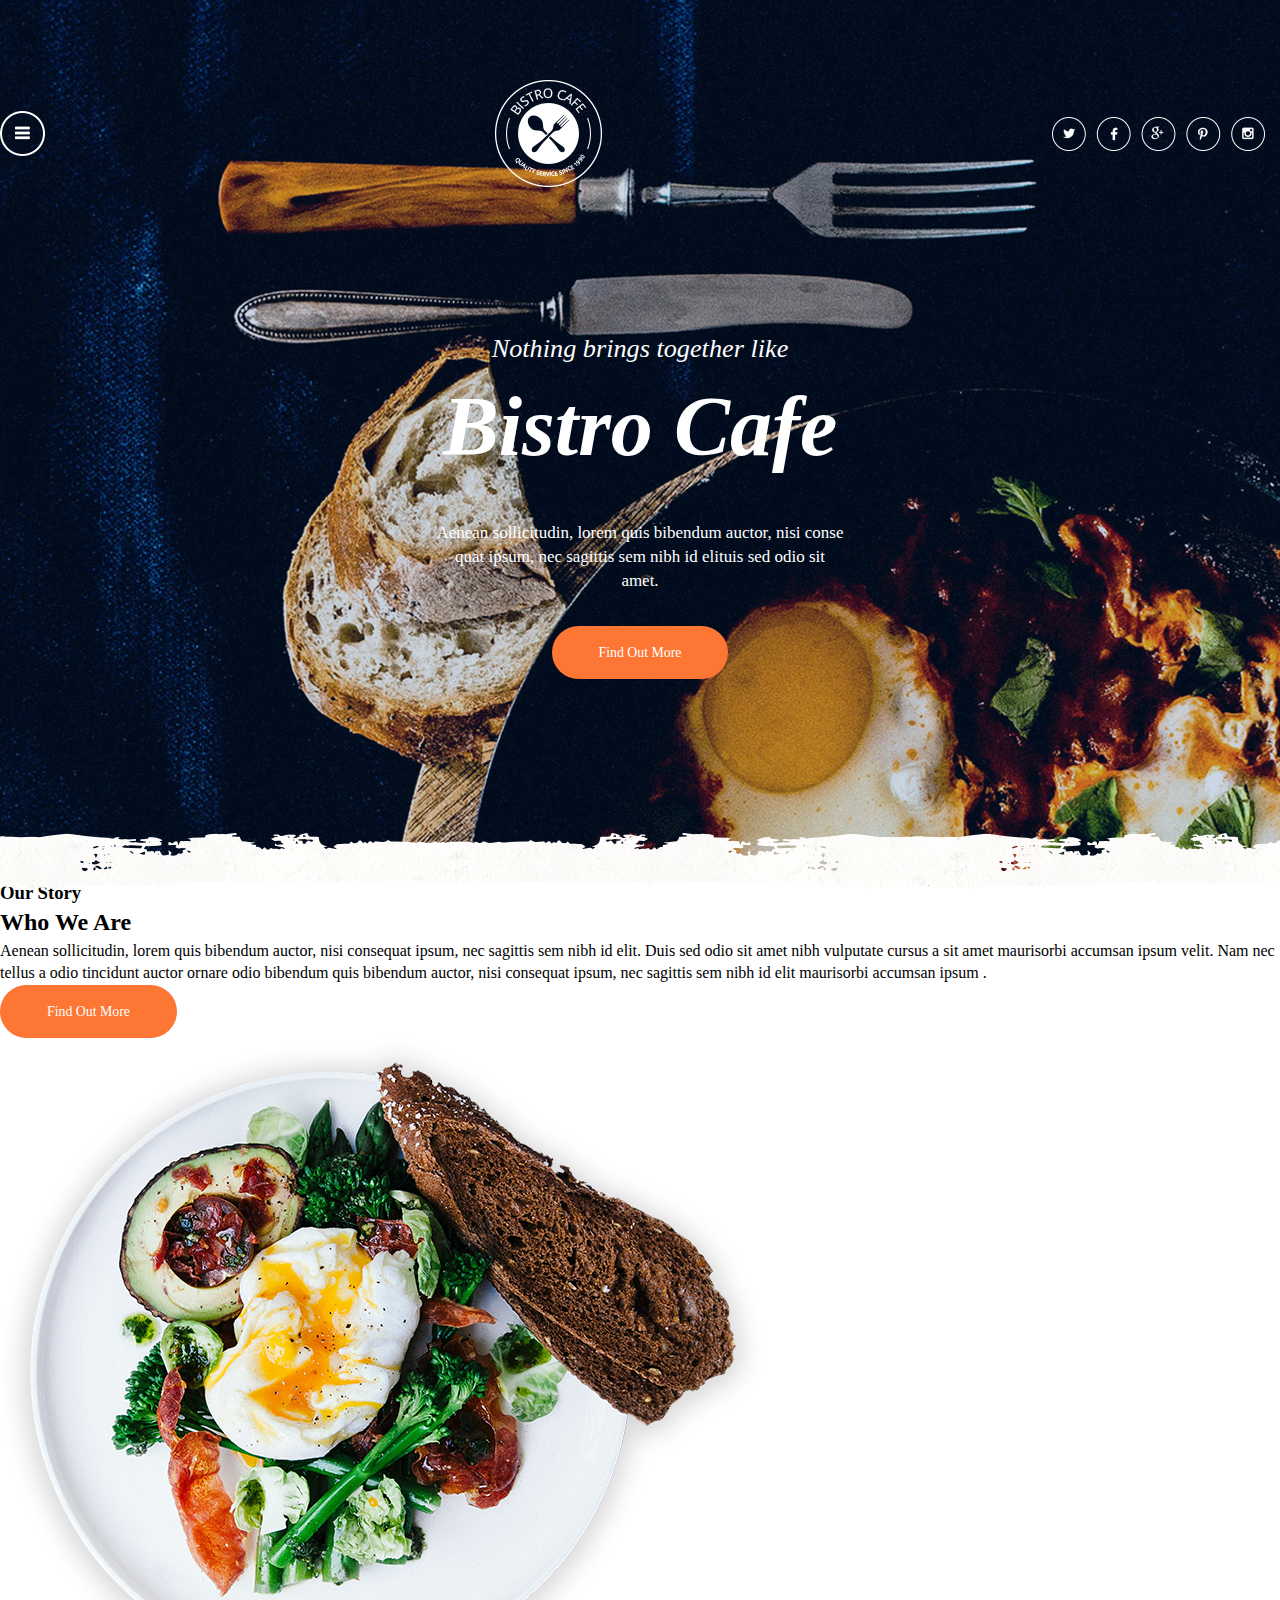
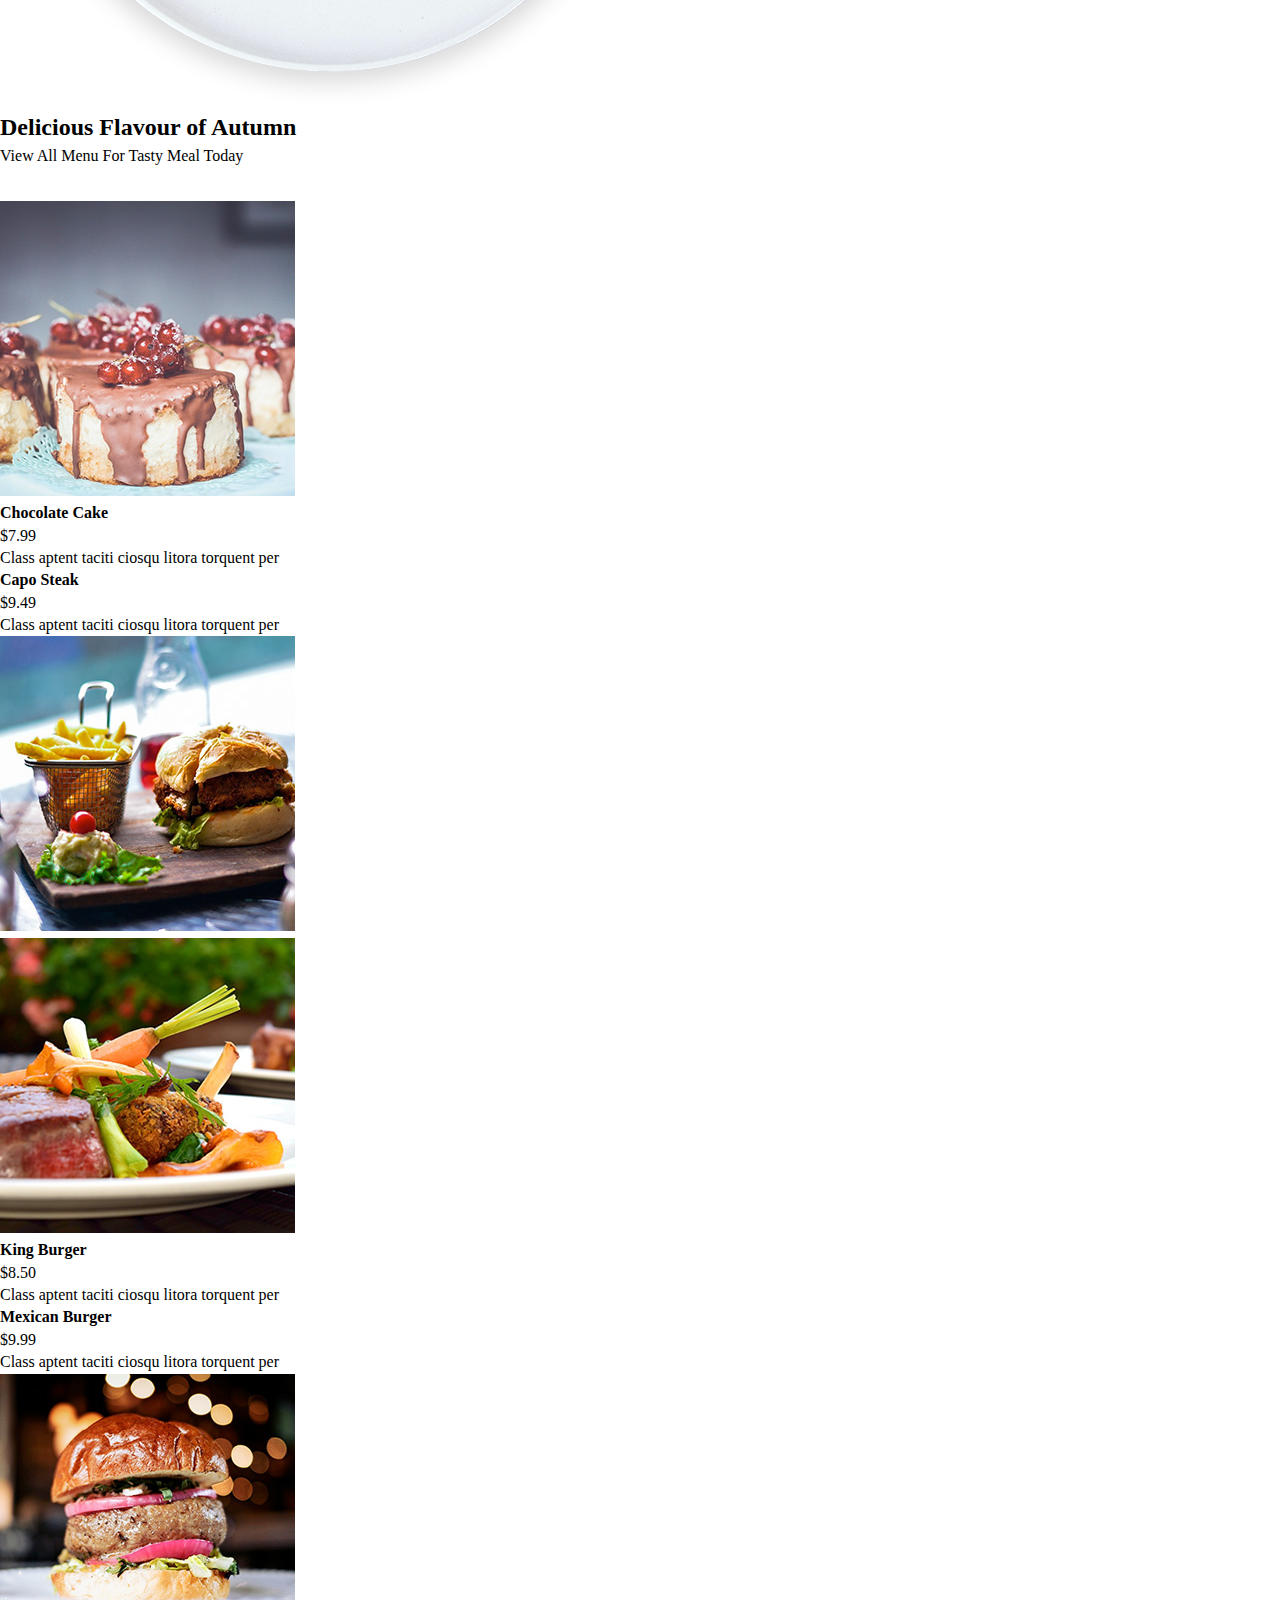
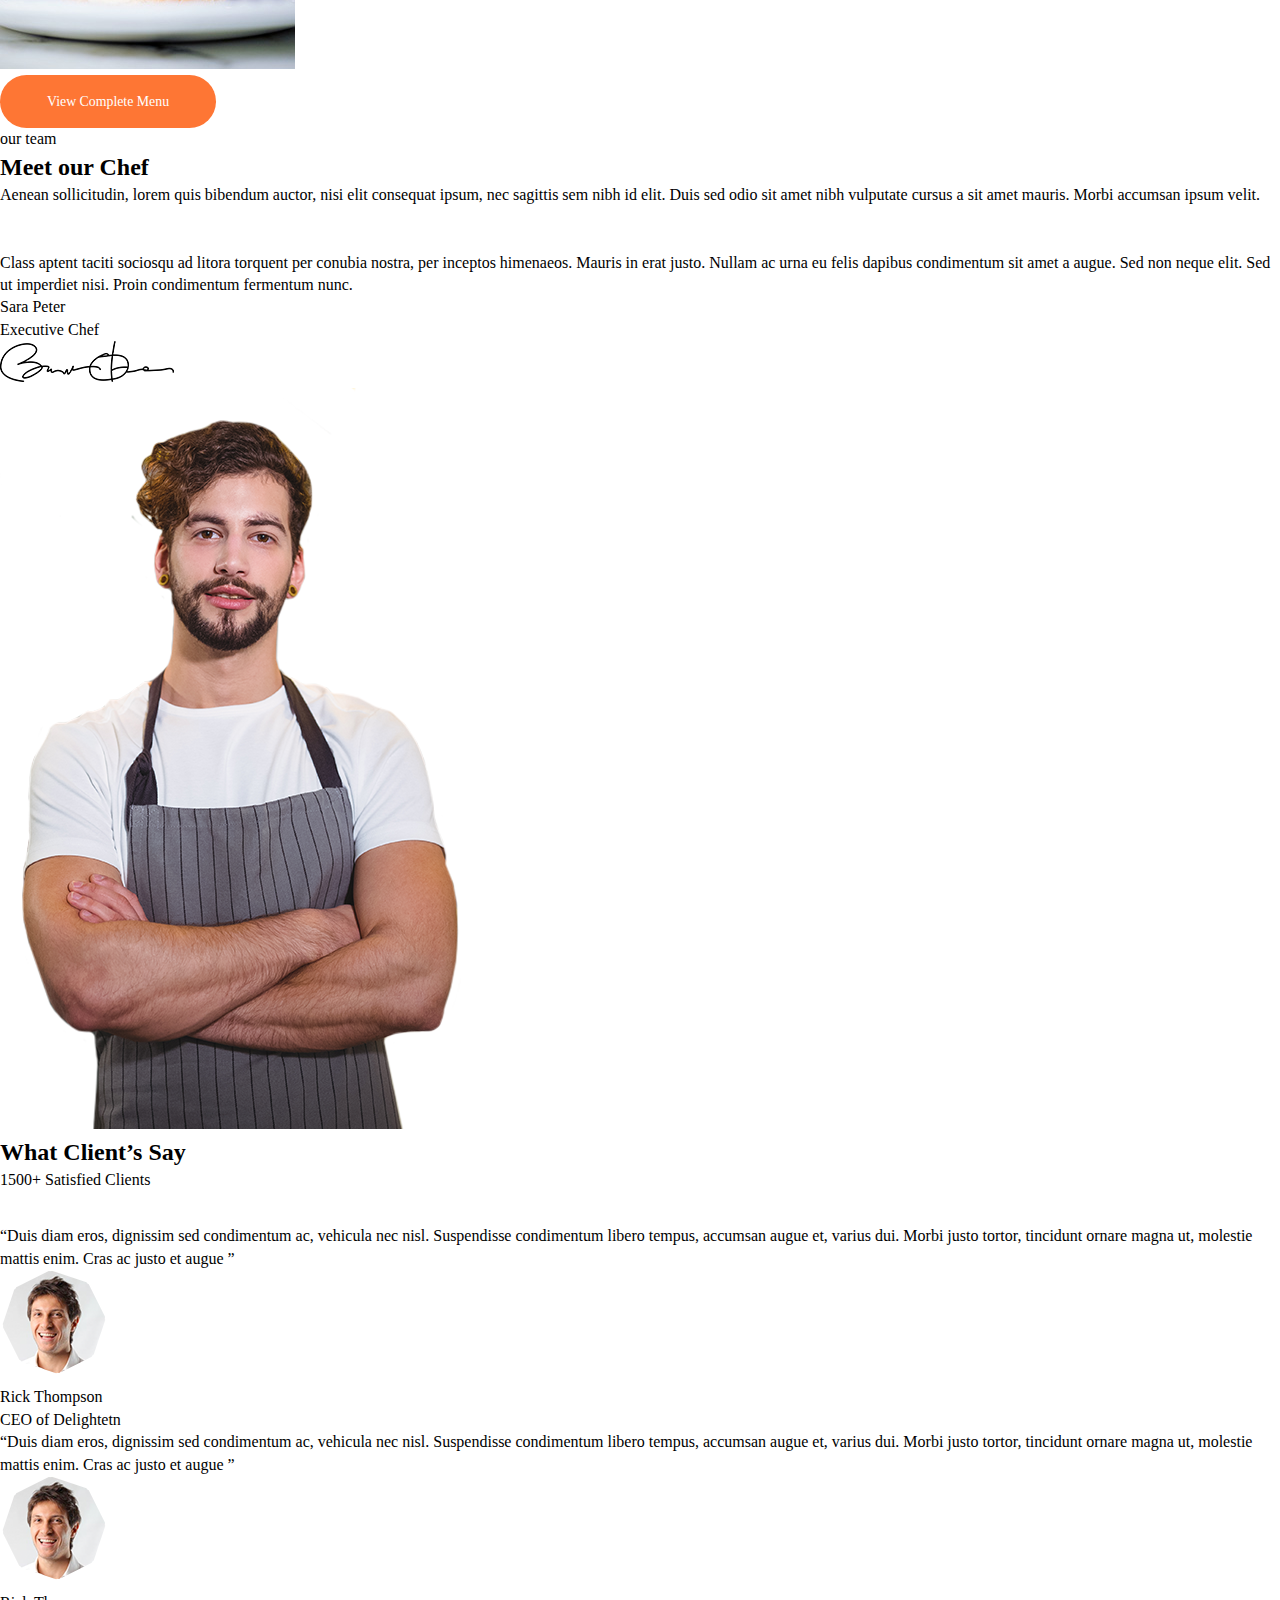
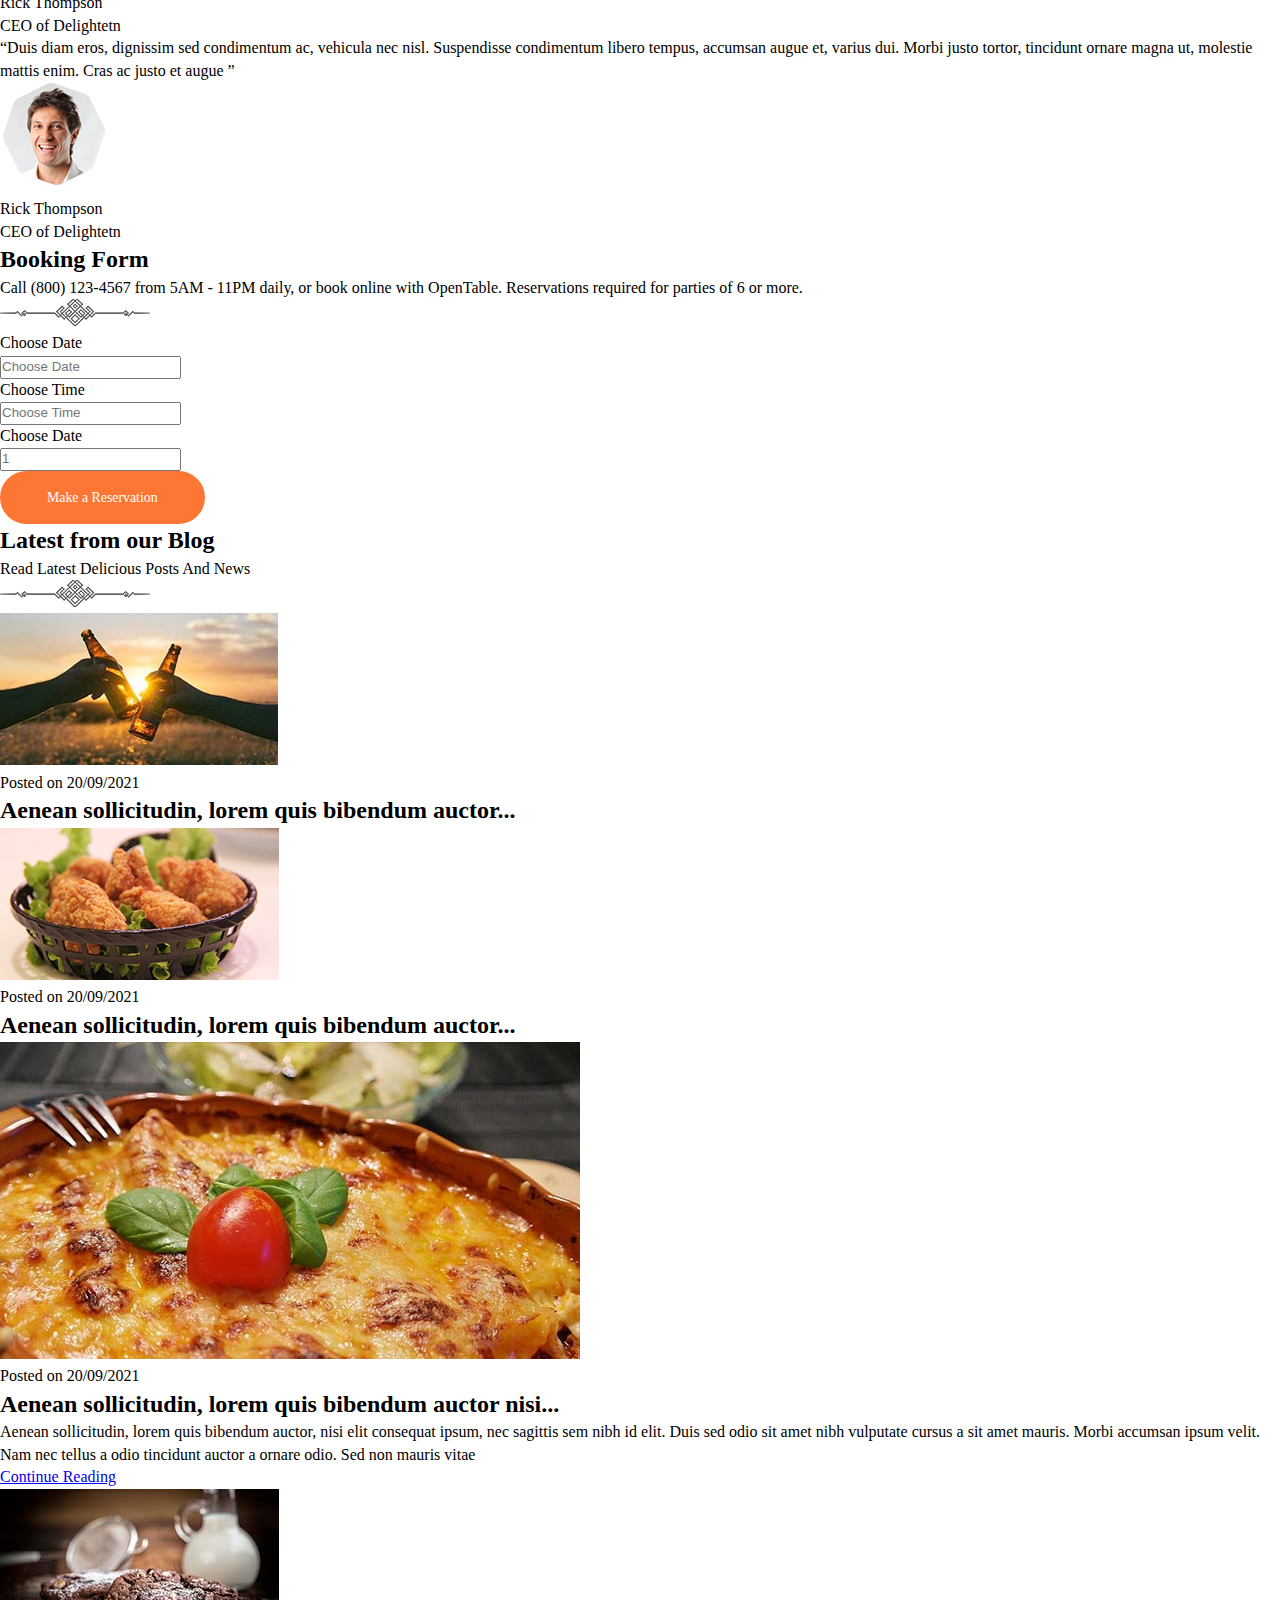
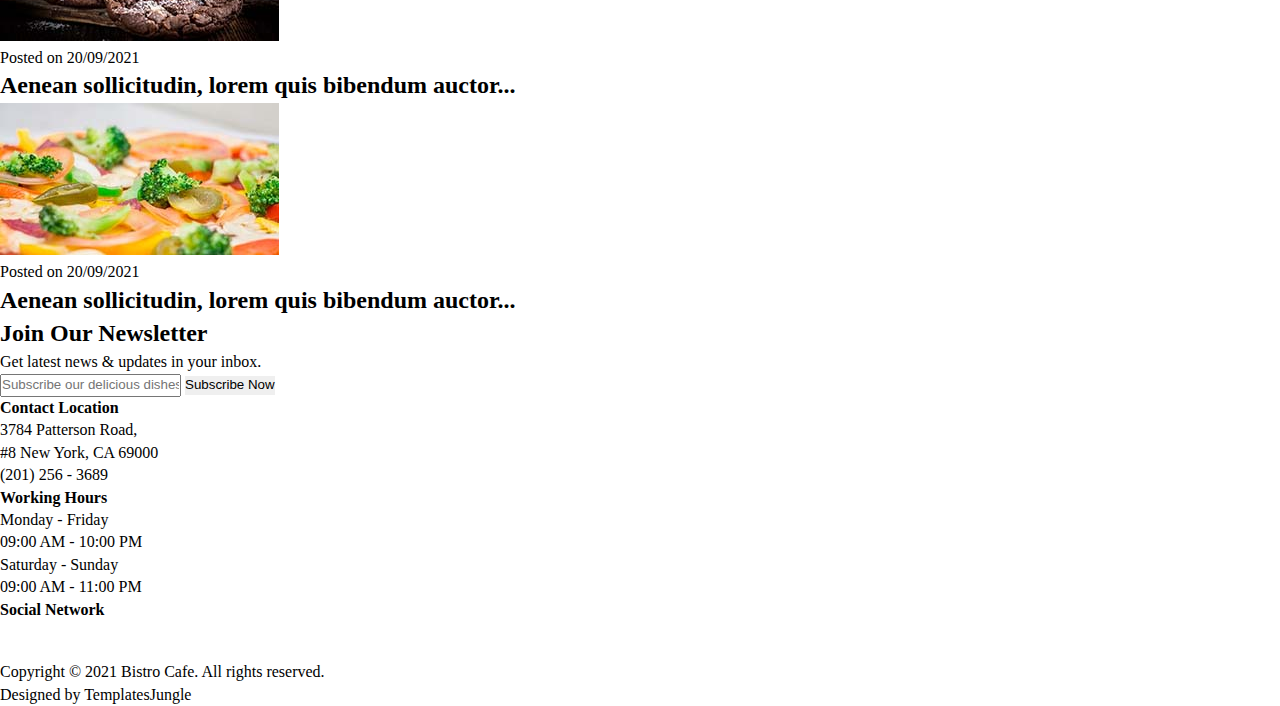
==== index.html @ a25d25bb "Update index.html" ====
<!DOCTYPE html>
<html lang="en">
<head>
    <meta charset="UTF-8">
    <meta http-equiv="X-UA-Compatible" content="IE=edge">
    <meta name="viewport" content="width=device-width, initial-scale=1.0">
    <title>Bistro Cafe</title>
    <link rel="icon" href="img/header/favicon.ico">
      <link rel="stylesheet" href="css/style.css">
</head>
<div class="page">
    <header class="header">
      <div class="container">
        <div class="row">
          <div class="header__inner">
            <nav class="menu">
              <button class="menu-btn"></button>
              <ul class="menu-burger">
                <li class="menu-burger__item">
                  <a href="" class="menu-burger__link">Home</a>
                </li>
                <li class="menu-burger__item">
                  <a href="" class="menu-burger__link">Contact</a>
                </li>
                <li class="menu-burger__item">
                  <div class="social social_show">
                    <div class="social__item">
                      <img src="./img/header/twitter.png" alt="">
                    </div>
                    <div class="social__item">
                      <img src="./img/header/facebook.png" alt="">
                    </div>
                    <div class="social__item">
                      <img src="./img/header/google.png" alt="">
                    </div>
                    <div class="social__item">
                      <img src="./img/header/pinterest.png" alt="">
                    </div>
                    <div class="social__item">
                      <img src="./img/header/ph.png" alt="">
                    </div>
                  </div><!--/.social -->
                </li>
              </ul>
            </nav><!--/.menu -->
            <div class="logo">
              <img src="./img/header/logo.png" alt="">
            </div><!--/.logo -->
            <div class="social">
              <div class="social__item">
                <img src="./img/header/twitter.png" alt="">
              </div>
              <div class="social__item">
                <img src="./img/header/facebook.png" alt="">
              </div>
              <div class="social__item">
                <img src="./img/header/google.png" alt="">
              </div>
              <div class="social__item">
                <img src="./img/header/pinterest.png" alt="">
              </div>
              <div class="social__item">
                <img src="./img/header/ph.png" alt="">
              </div>
            </div><!--/.social -->
          </div>
        </div>
      </div>
    </header>
    <section class="intro">
      <div class="container">
        <div class="row">
          <div class="intro__inner">
            <h2 class="intro__suptitle">Nothing brings together like</h2>
            <h1 class="intro__title">Bistro Cafe</h1>
            <div class="intro__text">Aenean sollicitudin, lorem quis bibendum auctor, nisi conse quat ipsum, nec sagittis sem nibh id elituis sed odio sit amet.</div>
            <div class="general-button">
              <a href="#" class="general-button__link">Find Out More</a>
            </div>
          </div>
        </div>
      </div>
      <!-- <div class="intro__inner">
        <h2 class="intro__suptitle">Nothing brings together like</h2>
        <h1 class="intro__title">Bistro Cafe</h1>
        <div class="intro__text">Aenean sollicitudin, lorem quis bibendum auctor, nisi conse quat ipsum, nec sagittis sem nibh id elituis sed odio sit amet.</div>
        <div class="general-button">
          <a href="#" class="general-button__link">Find Out More</a>
        </div>
      </div> -->
      </section>
      <section class="who-we-are">
        <div class="container">
          <div class="row who-we-are__inner">
            <!-- <div class="who-we-are__inner"> -->
              <div class="who-we-are__item col-xxl-6 col-xl-6 col-lg-6 col-md-6">
                <h3 class="who-we-are__suptitle">Our Story</h3>
                <h2 class="who-we-are__title">Who We Are</h2>
                <p class="who-we-are__text">Aenean sollicitudin, lorem quis bibendum auctor, nisi consequat ipsum, nec sagittis sem nibh id elit. Duis sed odio sit amet nibh vulputate cursus a sit amet maurisorbi accumsan ipsum velit. Nam nec tellus a odio tincidunt auctor ornare odio bibendum quis bibendum auctor, nisi consequat ipsum, nec sagittis sem nibh id elit maurisorbi accumsan ipsum . </p>
                <div class="general-button">
                  <a href="#" class="general-button__link">Find Out More</a>
                </div>
              </div>
              <div class="who-we-are__item col-xxl-6 col-xl-6 col-lg-6 col-md-6">
                <img src="./img/who-we-are/chris-ralsto.png" alt="" class="img-thumbnail who-we-are__img">
              </div>
            <!-- </div> -->
          </div>
        </div>
      </section><!--/.who-we-are -->
      <section class="delicious-flavour">
        <div class="container">
          <div class="row">
            <div class="delicious-flavour__inner">
              <div class="header-block">
                <h2 class="header-block__title">Delicious Flavour of Autumn</h2>
                <p class="header-block__text">View All Menu For Tasty Meal Today</p>
                <span class="header-block__icon">
                  <img src="./img/delicious-flavour/icon-el.png" alt="">
                </span>
              </div><!--/.header-block -->
              <div class="view-menu">
                <div class="view-menu__item view-menu__item_col">
                  <div class="view-menu__top">
                    <img src="./img/delicious-flavour/chocolate-cake.jpg" alt="">
                  </div>
                  <div class="view-menu__bottom view-menu__bottom_s">
                    <h4 class="view-menu__title">Chocolate Cake</h4>
                    <span class="view-menu__price">$7.99</span>
                    <p class="view-menu__text">Class aptent taciti ciosqu litora torquent per </p>
                  </div>
                </div>
                <div class="view-menu__item view-menu__item_col view-menu___col_rew">               
                  <div class="view-menu__bottom view-menu__bottom_s">
                    <h4 class="view-menu__title">Capo Steak</h4>
                    <span class="view-menu__price">$9.49</span>
                    <p class="view-menu__text">Class aptent taciti ciosqu litora torquent per </p>
                  </div>
                  <div class="view-menu__top">
                    <img src="./img/delicious-flavour/king-burger.jpg" alt="">
                  </div>
                </div>
                <div class="view-menu__item view-menu__item_col">
                  <div class="view-menu__bottom">
                    <img src="./img/delicious-flavour/capo-steak.jpg" alt="">
                  </div>
                  <div class="view-menu__top view-menu__top_s">
                    <h4 class="view-menu__title">King Burger</h4>
                    <span class="view-menu__price">$8.50</span>
                    <p class="view-menu__text">Class aptent taciti ciosqu litora torquent per </p>
                  </div>               
                </div>             
                <div class="view-menu__item view-menu__item_col view-menu___col_rew">
                  <div class="view-menu__top view-menu__top_s">
                    <h4 class="view-menu__title">Mexican Burger</h4>
                    <span class="view-menu__price">$9.99</span>
                    <p class="view-menu__text">Class aptent taciti ciosqu litora torquent per </p>
                  </div>
                  <div class="view-menu__bottom">
                    <img src="./img/delicious-flavour/Layer-102.jpg" alt="">
                  </div>
                </div>
              </div>
              <div class="general-button">
                <a href="#" class="general-button__link">View Complete Menu</a>
              </div>
            </div>
          </div>
        </div>
      </section><!--/.delicious-flavour -->
      <section class="meet-our-chef">
        <div class="container">
          <!-- <div class="row"> -->
            <div class="row meet-our-chef__inner">
              <div class="meet-our-chef__item col-xxl-6 col-xl-6 col-lg-6 col-md-6 col-sm-12 col-">
                <div class="meet-our-chef__suptitle">our team</div>
                <h2 class="meet-our-chef__title">Meet our Chef</h2>
                <p class="meet-our-chef__text">Aenean sollicitudin, lorem quis bibendum auctor, nisi elit consequat ipsum, nec sagittis sem nibh id elit. Duis sed odio sit amet nibh vulputate cursus a sit amet mauris. Morbi accumsan ipsum velit. <br><br><br> Class aptent taciti sociosqu ad litora torquent per conubia nostra, per inceptos himenaeos. Mauris in erat justo. Nullam ac urna eu felis dapibus condimentum sit amet a augue. Sed non neque elit. Sed ut imperdiet nisi. Proin condimentum fermentum nunc. 
                </p>
                <div class="meet-our-chef__name">Sara Peter<br><span>Executive Chef</span></div>
                <div class="meet-our-chef__signature"><img src="./img/meet-our-chef/signature.png"></div>        
              </div>
              <div class="meet-our-chef__item col-xxl-6 col-xl-6 col-lg-6 col-md-6 col-sm-12 col-">
                <img src="./img/meet-our-chef/chef.png" alt="">
              </div>
            </div>
          <!-- </div> -->
        </div>
      </section><!--/.meet-our-chef -->
      <section class="what-client-say">
        <div class="container">
          <div class="row">
            <div class="what-client-say__inner">
              <div class="header-block">
                <h2 class="header-block__title">What Client’s Say</h2>
                <div class="header-block__text">1500+ Satisfied Clients</div>
                <span class="header-block__icon">
                  <img src="./img/delicious-flavour/icon-el.png" alt="">
                </span>
              </div><!--/.header-block -->
              <div class="reviews-carousel">
                <!-- <button class="reviews-carousel__prev">
                  <span class="reviews-carousel__icon-prev"></span>
                </button> -->
                <div class="reviews-carousel__item">
                  <p class="reviews-carousel__text">“Duis diam eros, dignissim sed condimentum ac, vehicula nec nisl. Suspendisse condimentum libero tempus, accumsan augue et, varius dui. Morbi justo tortor, tincidunt ornare magna ut, molestie mattis enim. Cras ac justo et augue ”
                  </p>
                  <div class="reviews-carousel__photo">
                    <img src="./img/what-client’s-say/rick.png" alt="">
                  </div>
                  <div class="reviews-carousel__name">Rick Thompson<br><span>CEO of Delightetn</span></div>
                </div>
                <div class="reviews-carousel__item">
                  <p class="reviews-carousel__text">“Duis diam eros, dignissim sed condimentum ac, vehicula nec nisl. Suspendisse condimentum libero tempus, accumsan augue et, varius dui. Morbi justo tortor, tincidunt ornare magna ut, molestie mattis enim. Cras ac justo et augue ”
                  </p>
                  <div class="reviews-carousel__photo">
                    <img src="./img/what-client’s-say/rick.png" alt="">
                  </div>
                  <div class="reviews-carousel__name">Rick Thompson<br><span>CEO of Delightetn</span></div>
                </div>
                <div class="reviews-carousel__item">
                  <p class="reviews-carousel__text">“Duis diam eros, dignissim sed condimentum ac, vehicula nec nisl. Suspendisse condimentum libero tempus, accumsan augue et, varius dui. Morbi justo tortor, tincidunt ornare magna ut, molestie mattis enim. Cras ac justo et augue ”
                  </p>
                  <div class="reviews-carousel__photo">
                    <img src="./img/what-client’s-say/rick.png" alt="">
                  </div>
                  <div class="reviews-carousel__name">Rick Thompson<br><span>CEO of Delightetn</span></div>
                </div>
                <!-- <button class="reviews-carousel__next">
                  <span class="reviews-carousel__icon-next"></span>
                </button> -->
              </div>
            </div>
          </div>
        </div>
      </section>
      <section class="booking-form">
        <div class="container">
          <div class="row">
            <div class="booking-form-general">
              <h2 class="booking-form-general__title">Booking Form</h2>
              <p class="booking-form-general__text">Call  (800) 123-4567 from 5AM - 11PM daily, or book online with OpenTable. Reservations required for parties of 6 or more.</p>
              <img src="./img/bookin-form/icon.png" alt="">
            </div>
            <form class="booking-form-enter">
              <fieldset class="row">
                <div class="booking-form-enter__item col-xxl-4 col-xl-4 col-lg-4 col-md-4 col-sm-12">
                  <div class="booking-form-enter__label-icons">
                    <span class="booking-form-enter__icon booking-form-enter__icon_date"></span>
                    <label for="" class="booking-form-enter__label">Choose Date</label>
                  </div>
                  <input type="text" class="booking-form-enter__input" placeholder="Choose Date">
                </div>
                <div class="booking-form-enter__item col-xxl-4 col-xl-4 col-lg-4 col-md-4 col-sm-12">
                  <div class="booking-form-enter__label-icons">
                    <span class="booking-form-enter__icon booking-form-enter__icon_time"></span>
                    <label for="" class="booking-form-enter__label">Choose Time</label>
                  </div>
                  <input type="text" class="booking-form-enter__input" placeholder="Choose Time">
                </div>
                <div class="booking-form-enter__item col-xxl-4 col-xl-4 col-lg-4 col-md-4 col-sm-12">
                  <div class="booking-form-enter__label-icons">
                    <span class="booking-form-enter__icon booking-form-enter__icon_people"></span>
                    <label for="" class="booking-form-enter__label">Choose Date</label>
                  </div>
                  <input type="text" class="booking-form-enter__input" placeholder="1">
                </div>
              </fieldset>
              <div class="general-button">
                <a href="#" class="general-button__link">Make a Reservation</a>
              </div>
            </form>
          </div>
        </div>
      </section>
      <section class="blog">
        <div class="container">
          <div class="row">
            <div class="booking-form-general">
              <h2 class="booking-form-general__title">Latest from our Blog</h2>
              <p class="booking-form-general__text">Read Latest Delicious Posts And News</p>
              <img src="./img/bookin-form/icon.png" alt="">
            </div>
            <div class="blog__inner">
              <div class="blog__col blog__col_left">
                <div class="blog__item">
                  <div class="blog__picture">
                    <img class="blog__img" src="./img/blog/sunset.jpg" alt="">
                  </div>
                  <div class="blog__content">
                    <div class="blog__text-icons">
                      <span class="blog__icon"></span>
                      <p class="blog__date">Posted on 20/09/2021</p>
                    </div>
                    <h2 class="blog__title">Aenean sollicitudin, lorem quis bibendum auctor...</h2>
                  </div>
                </div>
                <div class="blog__item">
                  <div class="blog__picture">
                    <img class="blog__img" src="./img/blog/meat.jpg" alt="">
                  </div>
                  <div class="blog__content">
                    <div class="blog__text-icons">
                      <span class="blog__icon"></span>
                      <p class="blog__date">Posted on 20/09/2021</p>
                    </div>
                    <h2 class="blog__title">Aenean sollicitudin, lorem quis bibendum auctor...</h2>
                  </div>
                </div>
              </div>
              <div class="blog__col blog__col_s">
                <div class="blog__item blog__item_s">
                  <div class="blog__picture">
                    <img src="./img/blog/julienne.jpg" alt="">
                  </div>
                  <div class="blog__content">
                    <div class="blog__text-icons">
                      <span class="blog__icon"></span>
                      <p class="blog__date">Posted on 20/09/2021</p>
                    </div>
                    <h2 class="blog__title">Aenean sollicitudin, lorem quis bibendum auctor nisi... </h2>
                    <div class="blog__text">Aenean sollicitudin, lorem quis bibendum auctor, nisi elit consequat ipsum, nec sagittis sem nibh id elit. Duis sed odio sit amet nibh vulputate cursus a sit amet mauris. Morbi accumsan ipsum velit. Nam nec tellus a odio tincidunt auctor a ornare odio. Sed non  mauris vitae</div>
                    <a href="#" class="blog__link">Continue Reading</a>
                  </div>
                </div>
              </div>
              <div class="blog__col blog__col_right">
                <div class="blog__item">
                  <div class="blog__picture">
                    <img class="blog__img" src="./img/blog/milk.jpg" alt="">
                  </div>
                  <div class="blog__content">
                    <div class="blog__text-icons">
                      <span class="blog__icon"></span>
                      <p class="blog__date">Posted on 20/09/2021</p>
                    </div>
                    <h2 class="blog__title">Aenean sollicitudin, lorem quis bibendum auctor...</h2>
                  </div>
                </div>
                <div class="blog__item">
                  <div class="blog__picture">
                    <img class="blog__img" src="./img/blog/salad.jpg" alt="">
                  </div>
                  <div class="blog__content">
                    <div class="blog__text-icons">
                      <span class="blog__icon"></span>
                      <p class="blog__date">Posted on 20/09/2021</p>
                    </div>
                    <h2 class="blog__title">Aenean sollicitudin, lorem quis bibendum auctor...</h2>
                  </div>
                </div>
              </div>
            </div>
          </div>
        </div>
      </section>
      <footer class="footer">
        <div class="container">
          <div class="row">
            <div class="row subscribe">
              <div class="col-xxl-4 col-xl-4 col-lg-4 col-md-5 col-sm-12 subscribe__item">
                <h2 class="subscribe__title">Join Our Newsletter</h2>
                <p class="subscribe__text">Get latest news & updates in your inbox.</p>
              </div>
              <div class="col-xxl-8 col-xl-8 col-lg-8 col-md-7 col-sm-12 subscribe__item">
                <form action="" class="subscribe__form">
                  <input type="email" class="subscribe__input" placeholder="Subscribe our delicious dishes">
                  <button class="subscribe__btn">Subscribe Now</button>
                </form>
              </div>
            </div>
          </div>
          <div class="row footer-menu">
            <div class="col-xxl-3 col-xl-3 col-lg-3 col-md-3 col-sm-12 footer-menu__item">
              <h4 class="footer-menu__title">Contact Location</h4>
              <p class="footer-menu__text">3784 Patterson Road,<br> #8 New York, CA 69000 <br><span>(201) 256 - 3689</span></p>
            </div>
            <div class="col-xxl-3 col-xl-3 col-lg-3 col-md-3 col-sm-12 footer-menu__item">
              <h4 class="footer-menu__title">Working Hours</h4>
              <p class="footer-menu__text">Monday - Friday</p>
              <span class="footer-menu__time">09:00 AM - 10:00 PM</span>
            </div>
            <div class="col-xxl-3 col-xl-3 col-lg-3 col-md-3 col-sm-12 footer-menu__item">
              <p class="footer-menu__text footer-menu__text_p">Saturday - Sunday</p>
              <span class="footer-menu__time">09:00 AM - 11:00 PM</span>
            </div>
            <div class="col-xxl-3 col-xl-3 col-lg-3 col-md-3 col-sm-12 footer-menu__item">
              <h4 class="footer-menu__title">Social Network</h4>
              <div class="social social_show">
                <div class="social__item">
                  <img src="./img/header/twitter.png" alt="">
                </div>
                <div class="social__item">
                  <img src="./img/header/facebook.png" alt="">
                </div>
                <div class="social__item">
                  <img src="./img/header/google.png" alt="">
                </div>
                <div class="social__item">
                  <img src="./img/header/pinterest.png" alt="">
                </div>
                <div class="social__item">
                  <img src="./img/header/ph.png" alt="">
                </div>
              </div><!--/.social -->
            </div>
          </div>
          <div class="row copyright">
            <p class="col-xxl-6 col-sm-12 copyright__item">Copyright © 2021 Bistro Cafe. All rights reserved.</p>
            <p class="col-xxl-6 col-sm-12 copyright__item copyright__item_sb">Designed by TemplatesJungle</p>
          </div>
        </div>
      </footer>
    </div><!--/.page -->
</body>
</html>
---- css/style.css ----
@charset "UTF-8";
@font-face {
  font-family: "LatoRegular";
  src: url("../fonts/Lato-Regular.ttf") format("truetype");
}

@font-face {
  font-family: "LatoBold";
  src: url("../fonts/Lato-Bold.ttf") format("truetype");
}

* {
  margin: 0;
  padding: 0;
  list-style: none;
  box-sizing: border-box;
  outline: none;
  line-height: 1.4;
}

button {
  border: 0;
}

fieldset {
  border: 0;
}

.general-button {
  z-index: 1;
}

.general-button__link {
  display: inline-block;
  background: #fe7634;
  color: white;
  font-family: LatoBold;
  font-size: calc(11px + 4 * (100vw / 1800));
  padding: 17px 47px;
  border-radius: 33px;
  text-decoration: none;
}

.general-button__link:hover {
  background: #f7651e;
}

.header {
  position: absolute;
  top: 0;
  left: 0;
  right: 0;
  z-index: 1000;
}

.header__inner {
  padding-top: 80px;
  display: flex;
  justify-content: space-between;
  align-items: center;
}

.social {
  display: flex;
}

.social__item {
  margin-right: 10px;
}

.social__item:last-child {
  margin-right: 15px;
}

.menu.animate {
  left: 0;
}

.menu-btn {
  background: url(../img/header/menu.png);
  width: 45px;
  height: 45px;
  position: relative;
  cursor: pointer;
  z-index: 111;
}

.menu-burger {
  display: none;
  position: absolute;
  top: 50px;
  left: 0;
}

.intro {
  background: url(../img/header/jarek-ceborski.jpg) no-repeat;
  background-size: cover;
  width: 100%;
  height: 880px;
  position: relative;
  display: flex;
  flex-direction: column;
  justify-content: center;
  align-items: center;
}

.intro::after {
  content: '';
  background: url(../img/header/vector.png) no-repeat;
  background-size: cover;
  width: 100%;
  height: 56px;
  position: absolute;
  bottom: -9px;
  left: 0;
}

.intro__inner {
  margin-top: 130px;
  color: white;
  display: flex;
  flex-direction: column;
  align-items: center;
  text-align: center;
}

.intro__suptitle {
  font-family: 'Playfair Display', serif;
  font-style: italic;
  font-size: calc(17px + 13 * (100vw / 1800));
  font-weight: 100;
}

.intro__title {
  margin-bottom: 36px;
  font-family: 'Playfair Display', serif;
  font-size: calc(40px + 62 * (100vw / 1800));
  font-style: italic;
  font-weight: 800;
}

.intro__text {
  width: 50%;
  margin-bottom: 33px;
  font-family: "LatoRegular";
  font-size: calc(12px + 7 * (100vw / 1800));
}
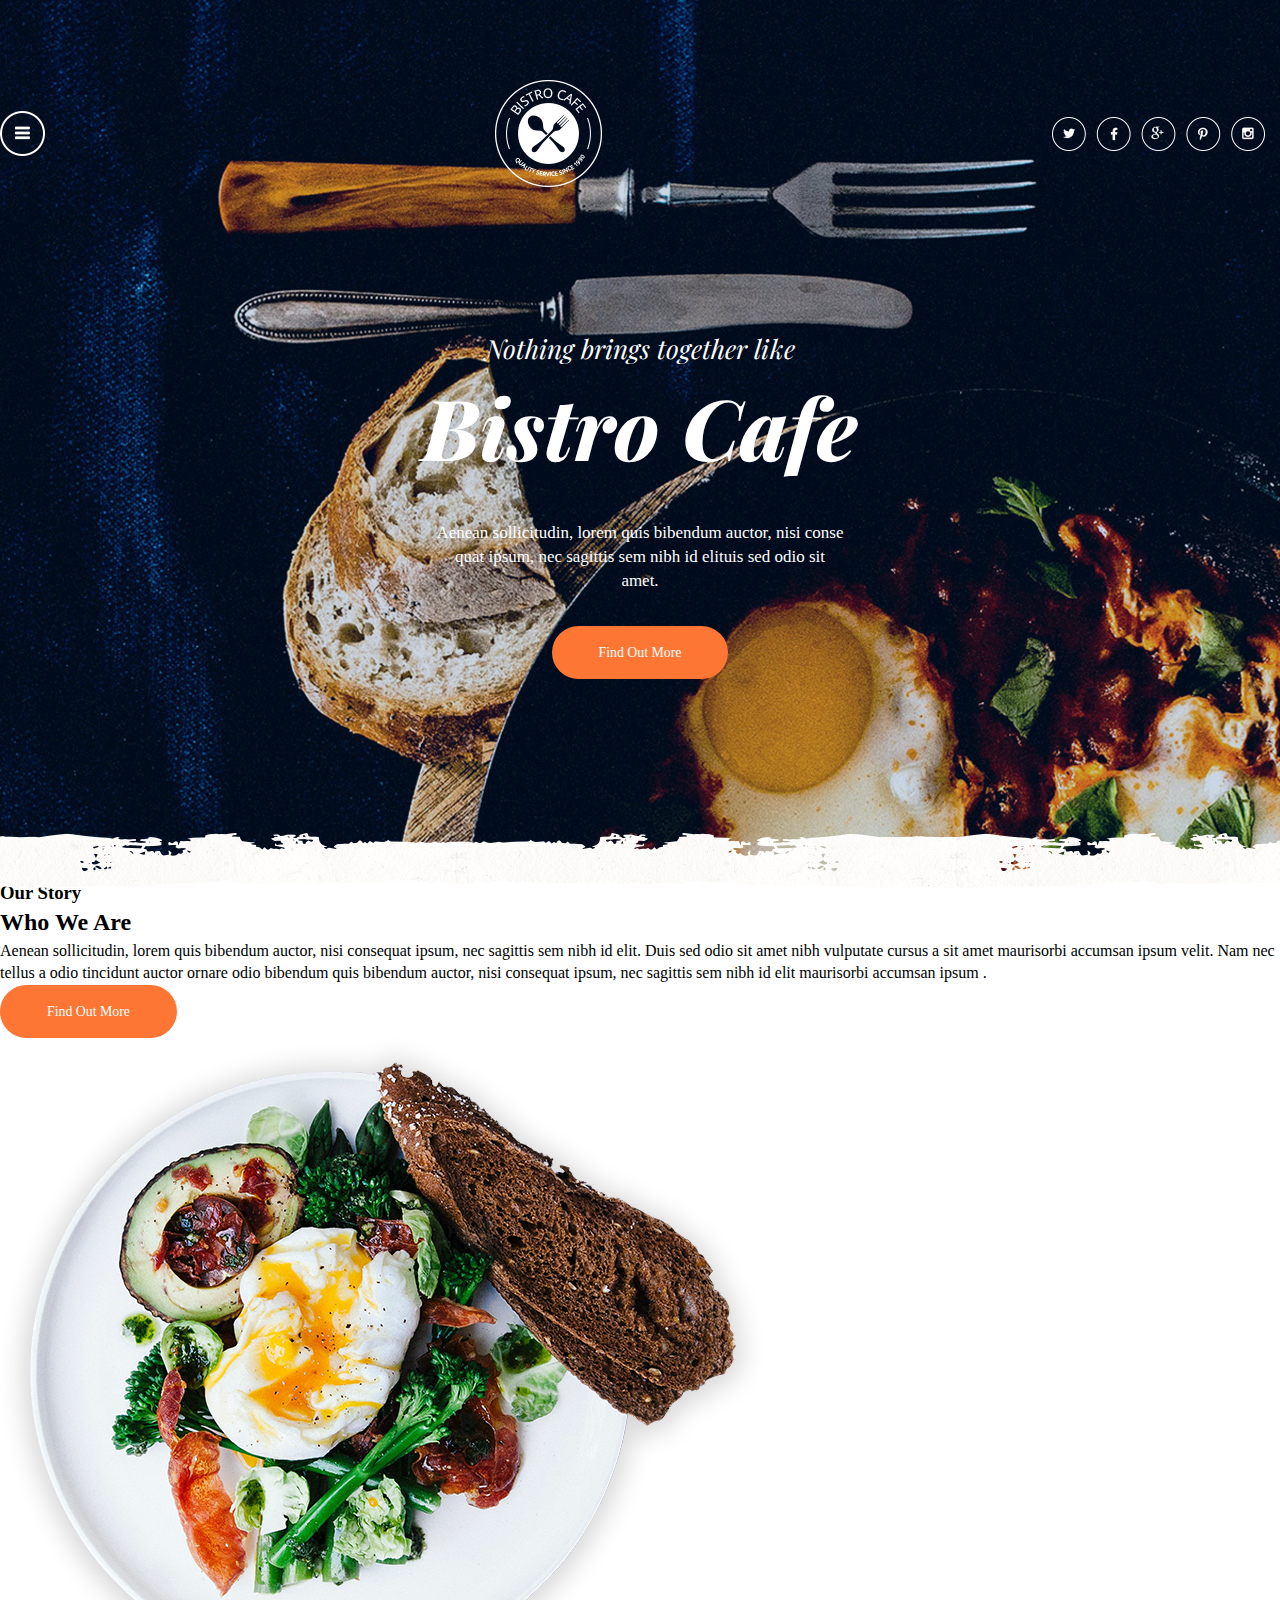
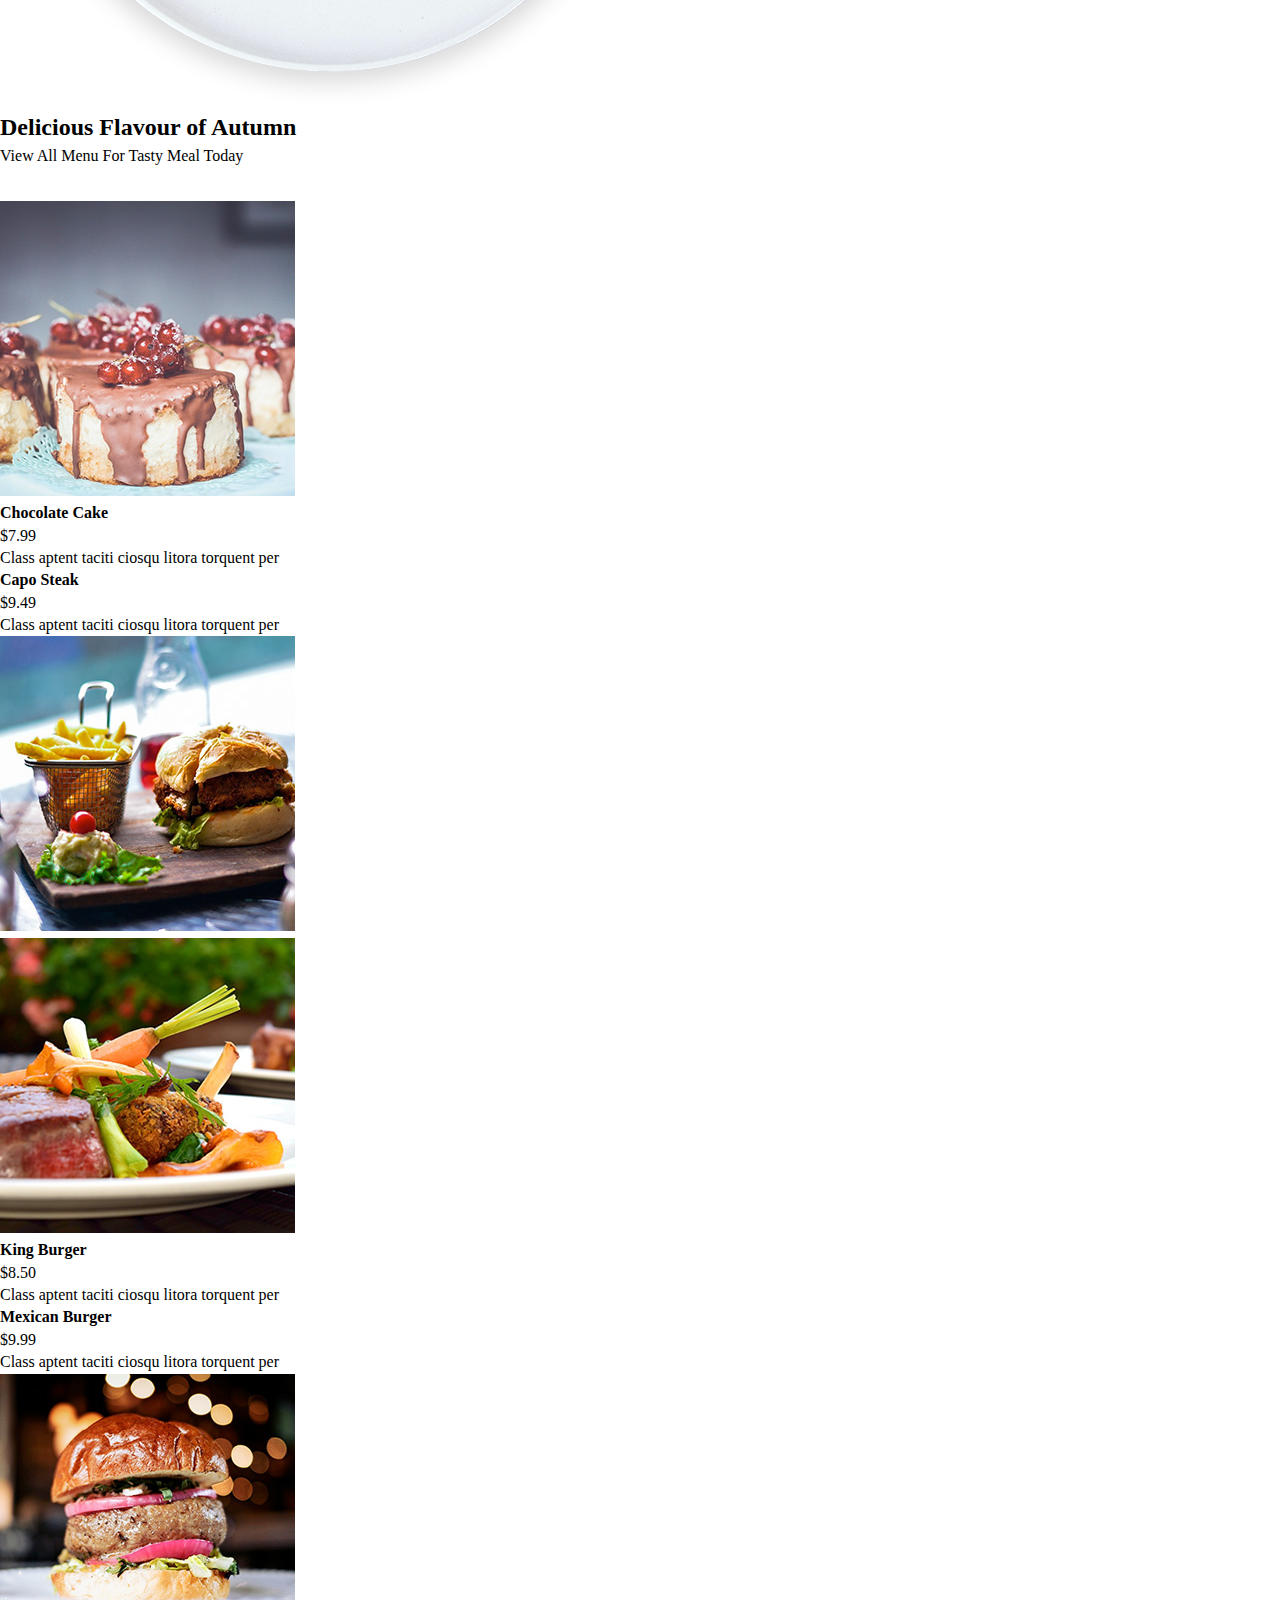
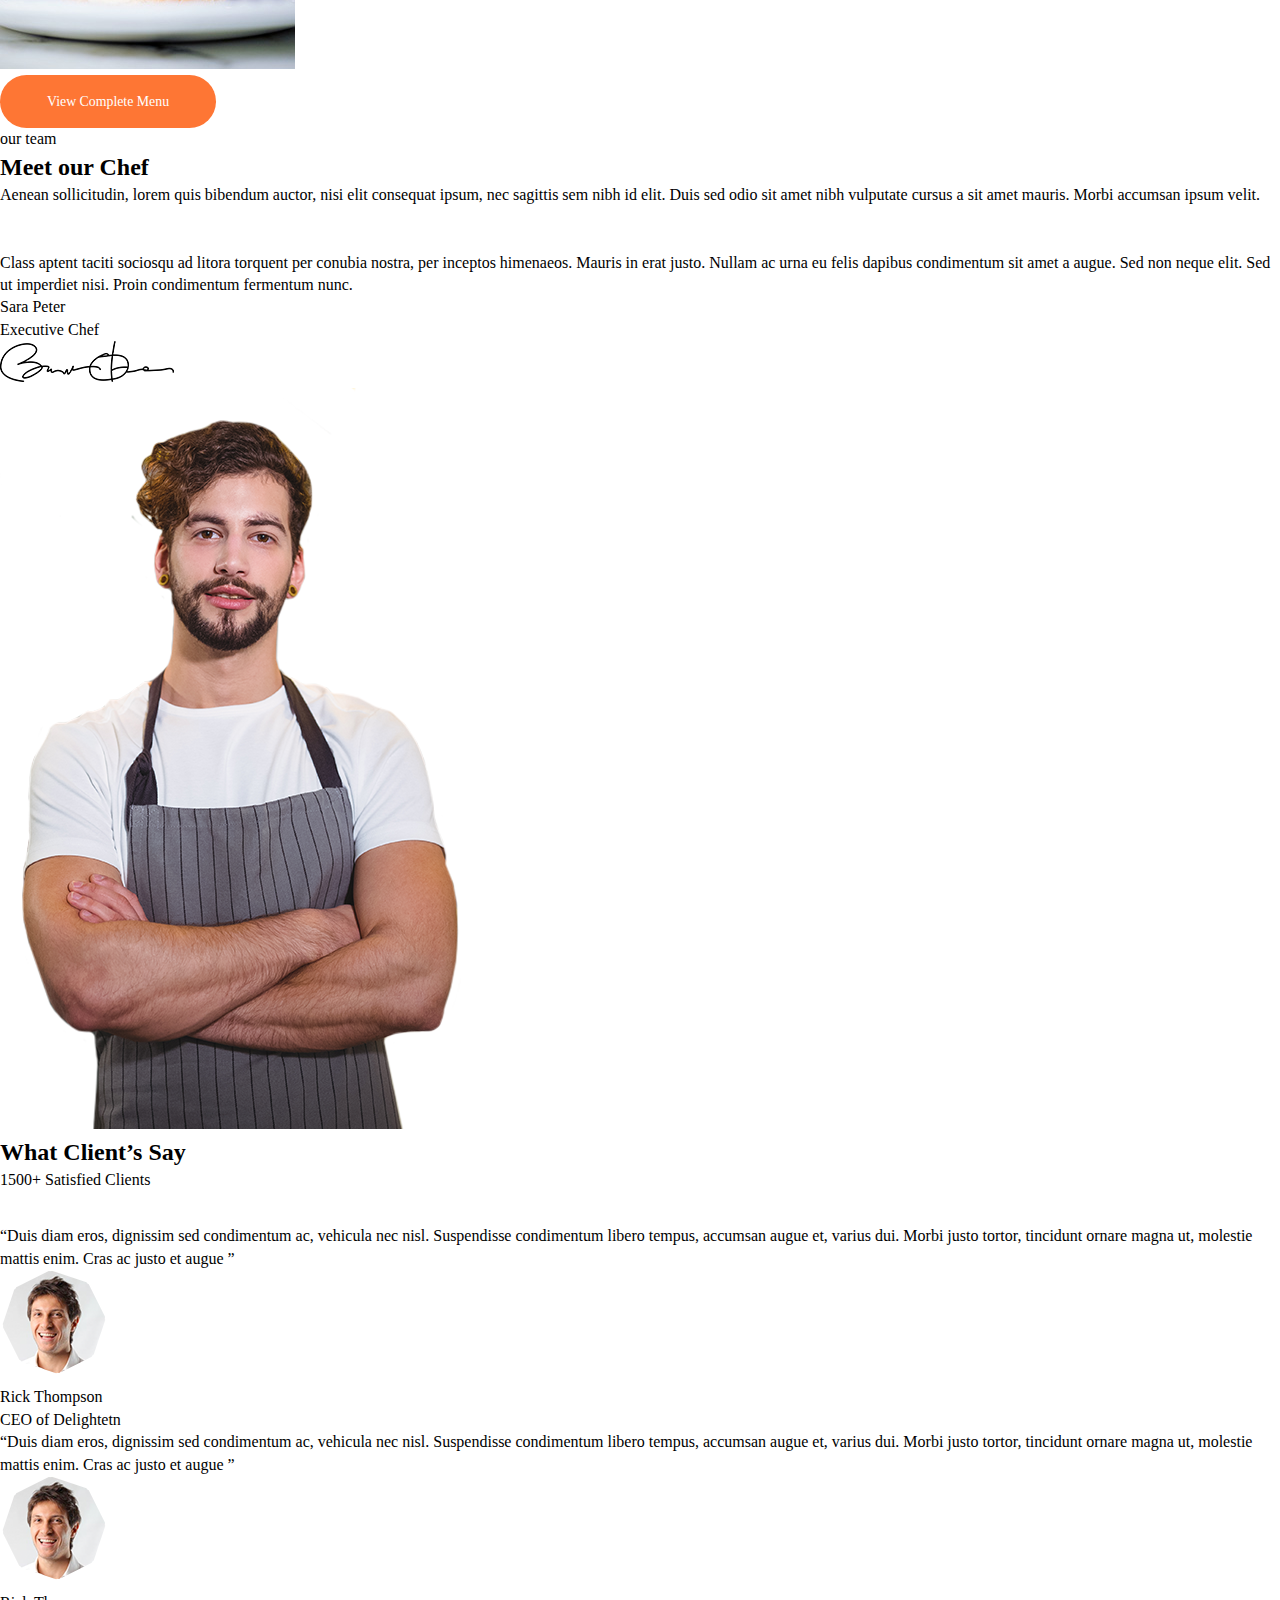
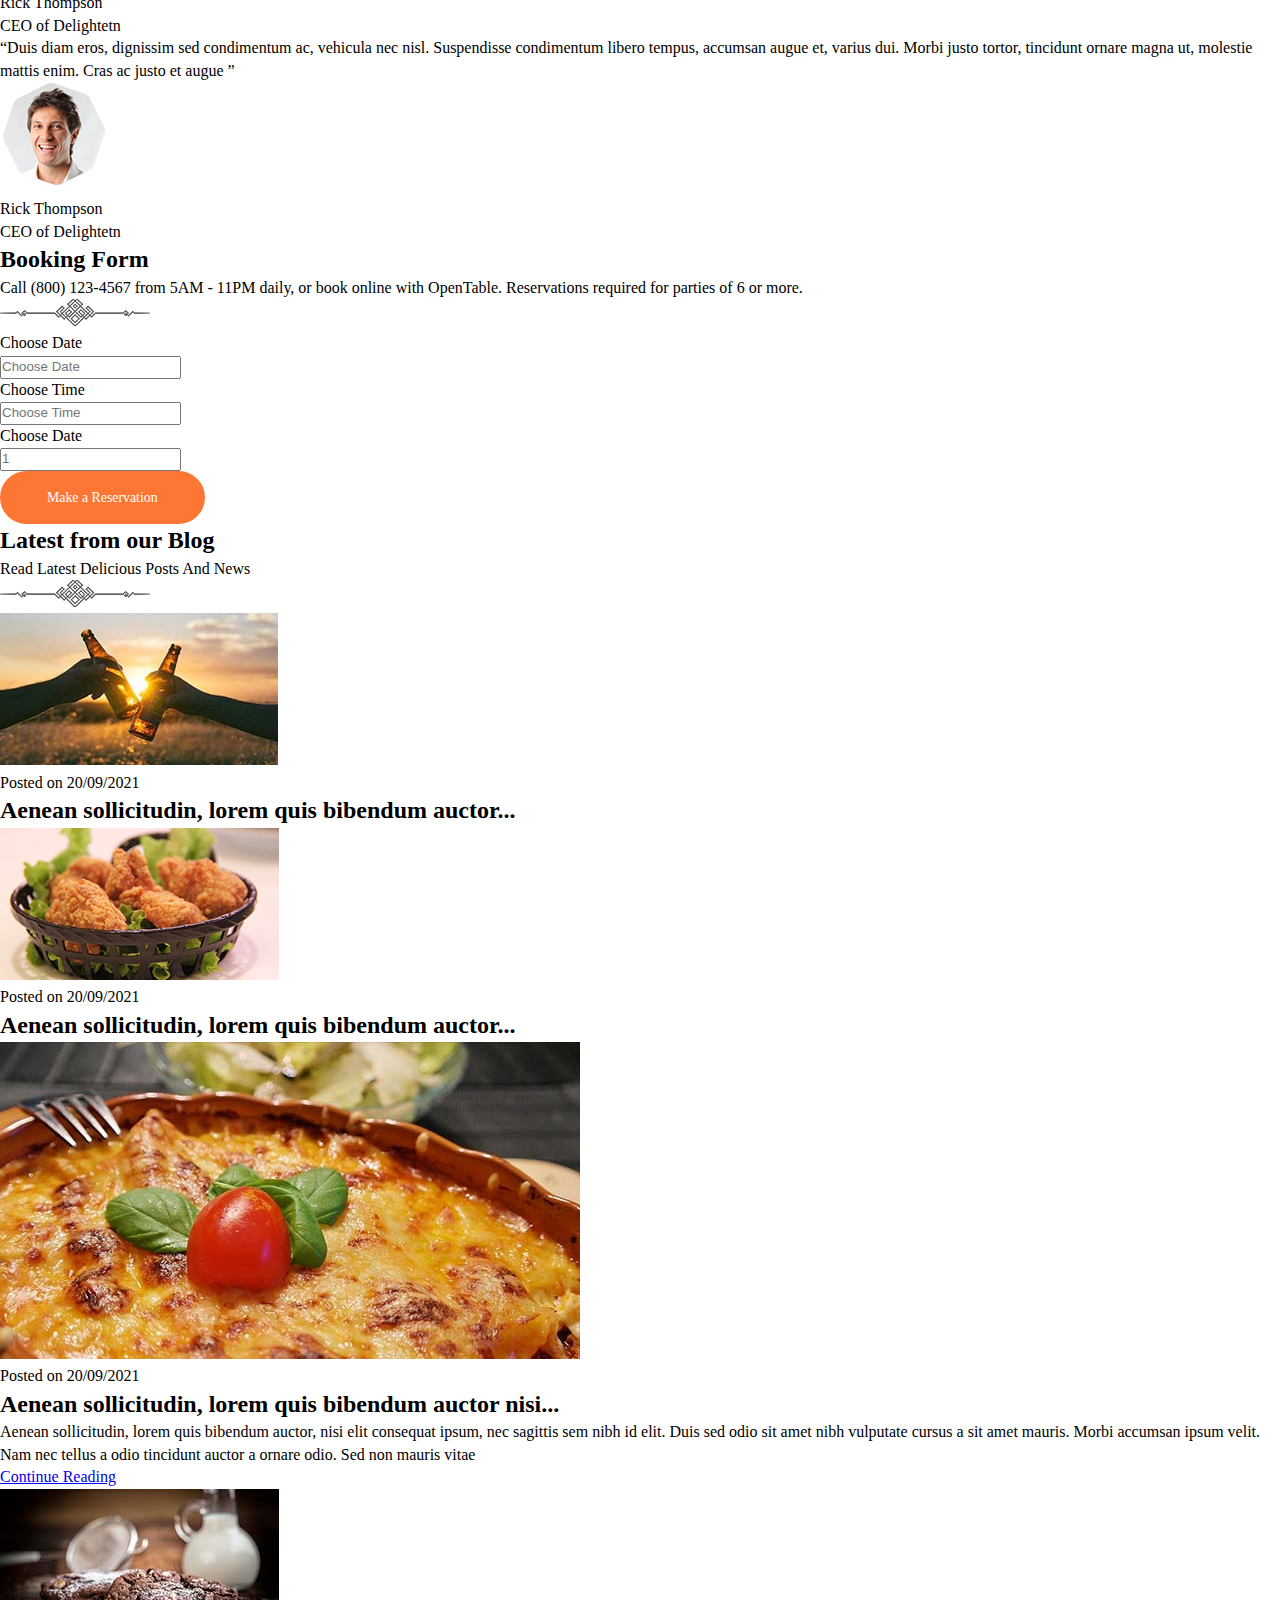
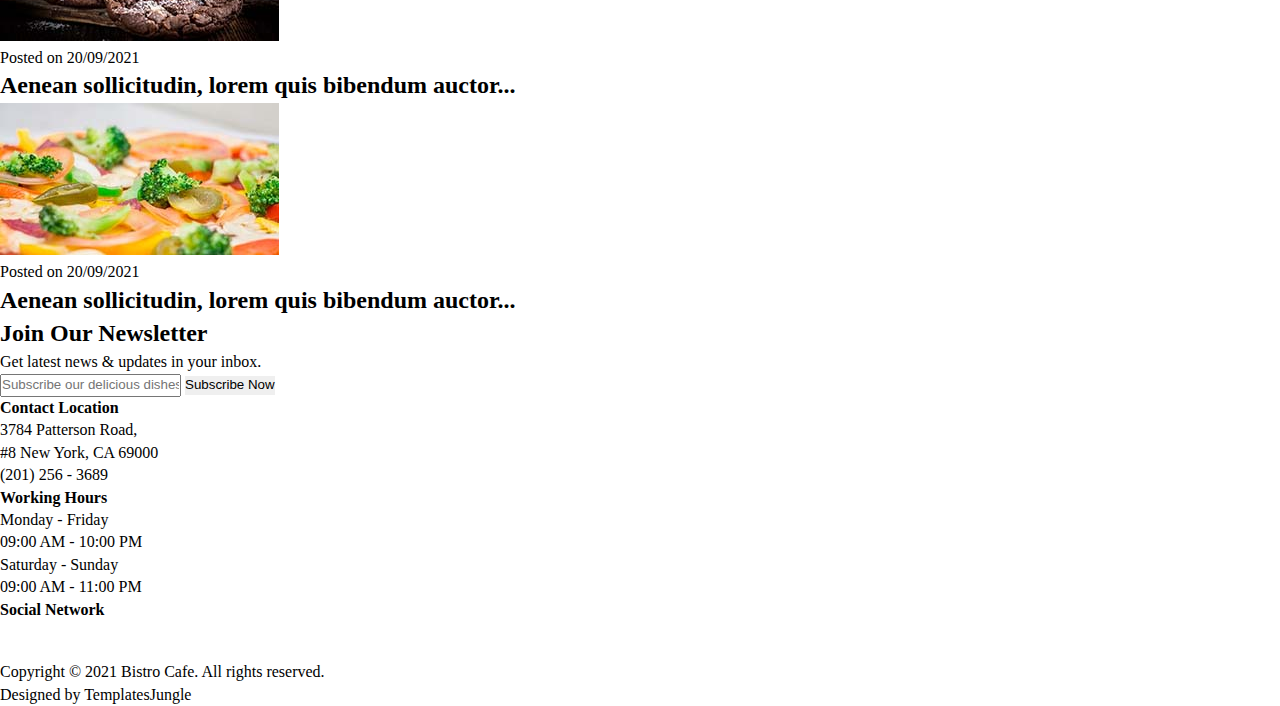
==== commit 2f397e7e: "Update index.html" ====
--- a/index.html
+++ b/index.html
@@ -7,6 +7,7 @@
     <title>Bistro Cafe</title>
     <link rel="icon" href="img/header/favicon.ico">
       <link rel="stylesheet" href="css/style.css">
+        <link href="https://fonts.googleapis.com/css2?family=Playfair+Display:ital,wght@1,400;1,800&display=swap" rel="stylesheet">
 </head>
 <div class="page">
     <header class="header">
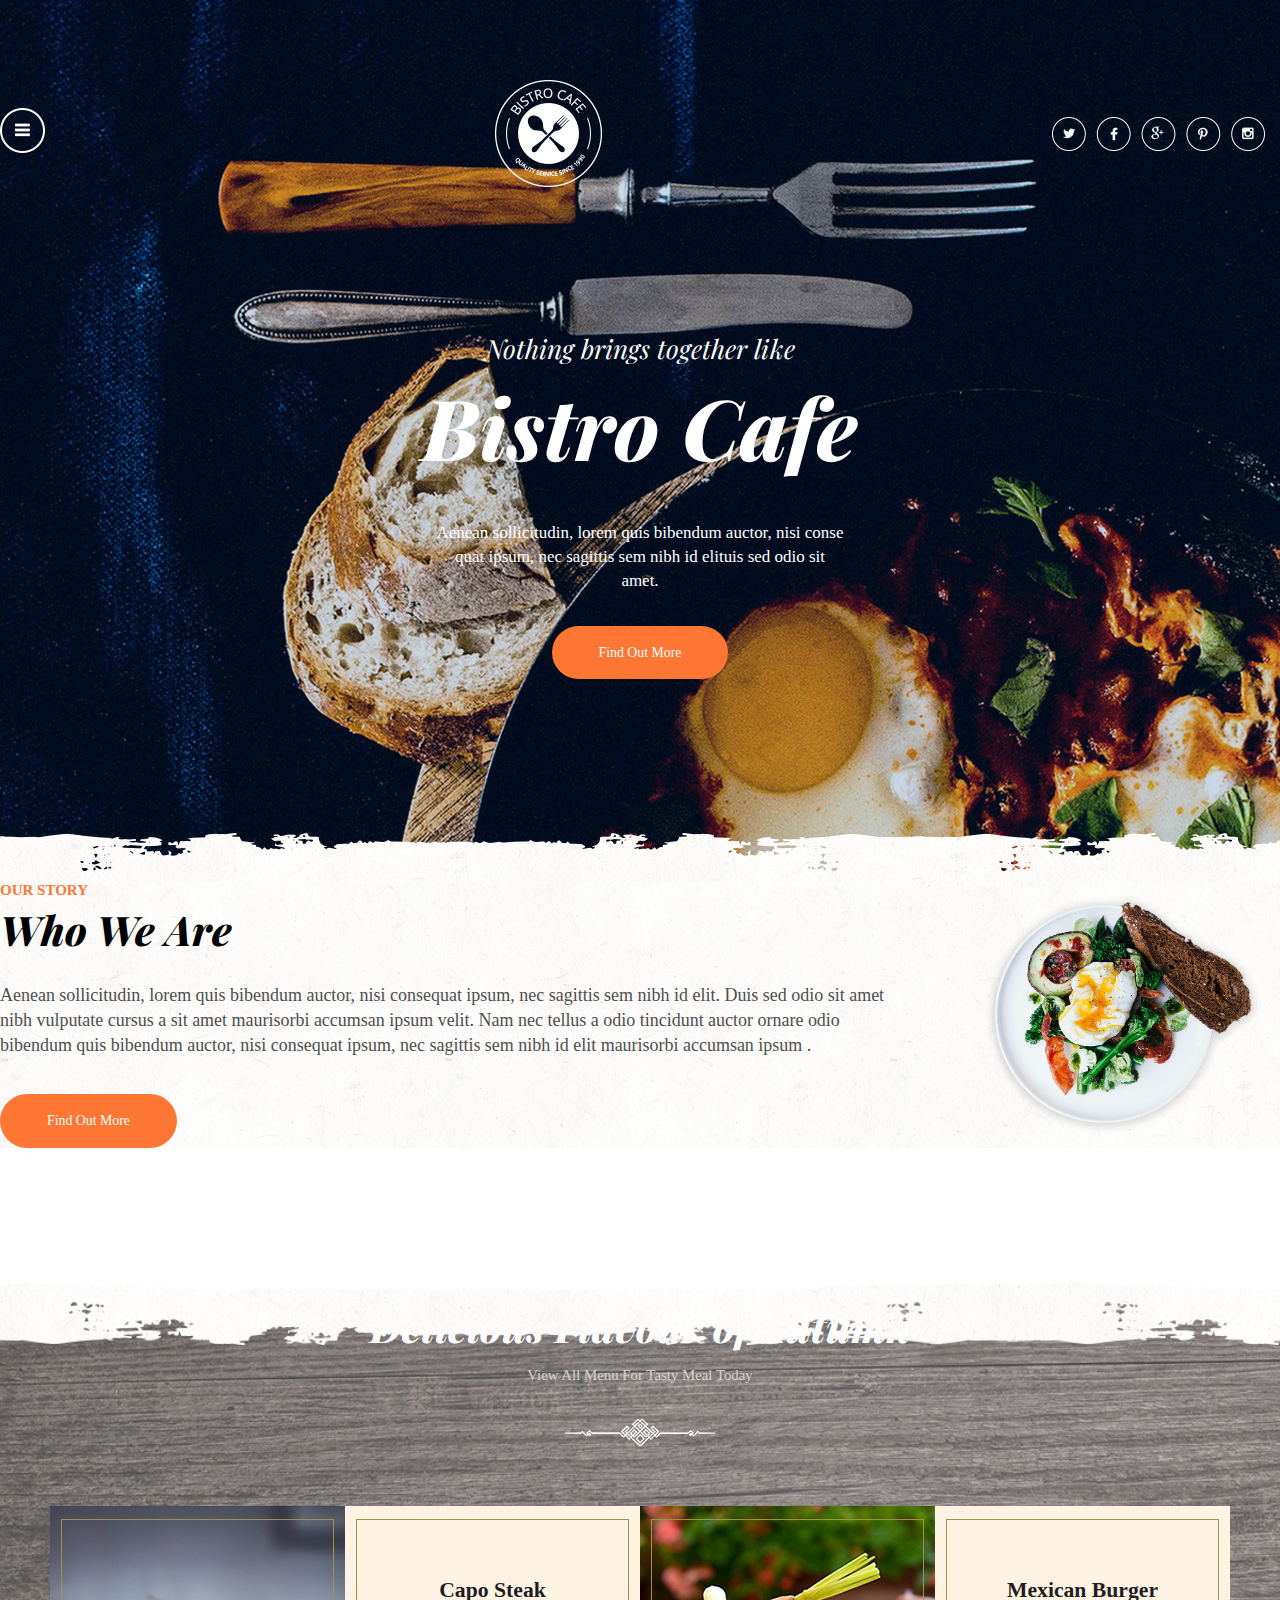
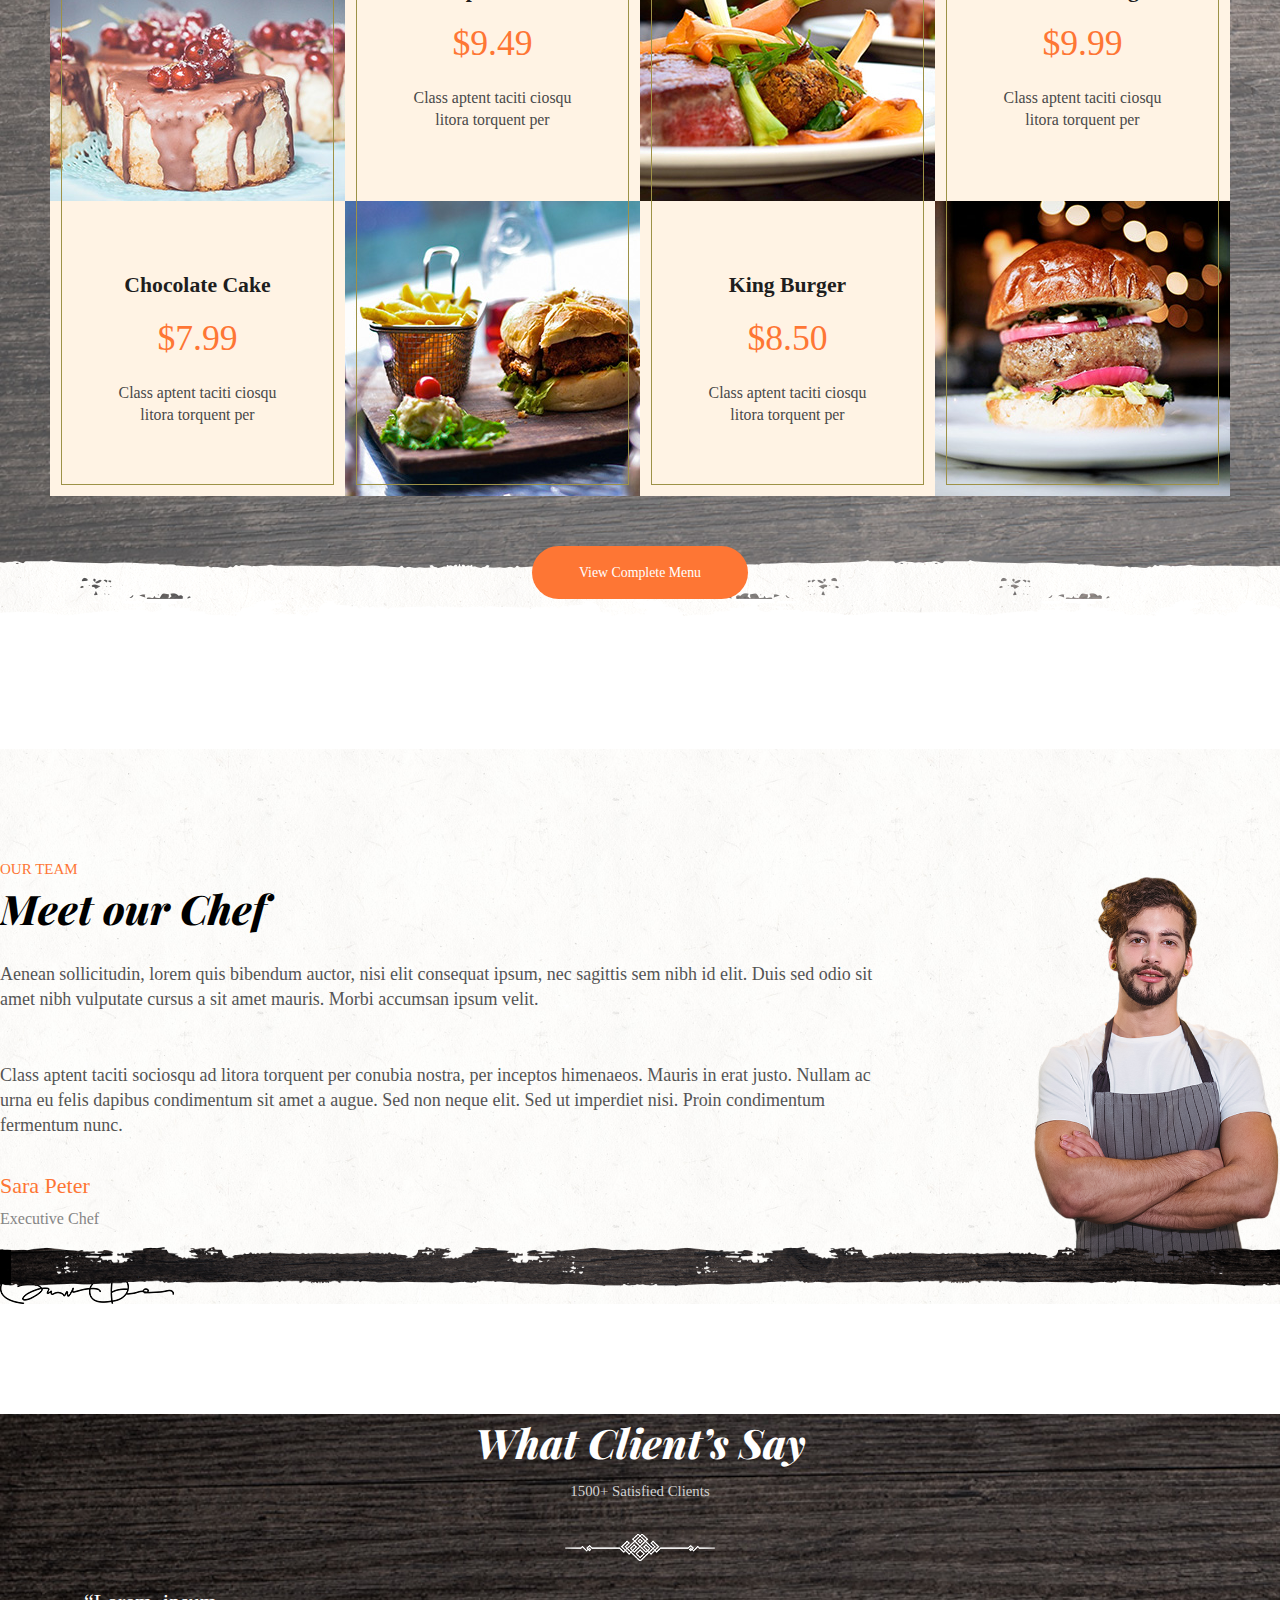
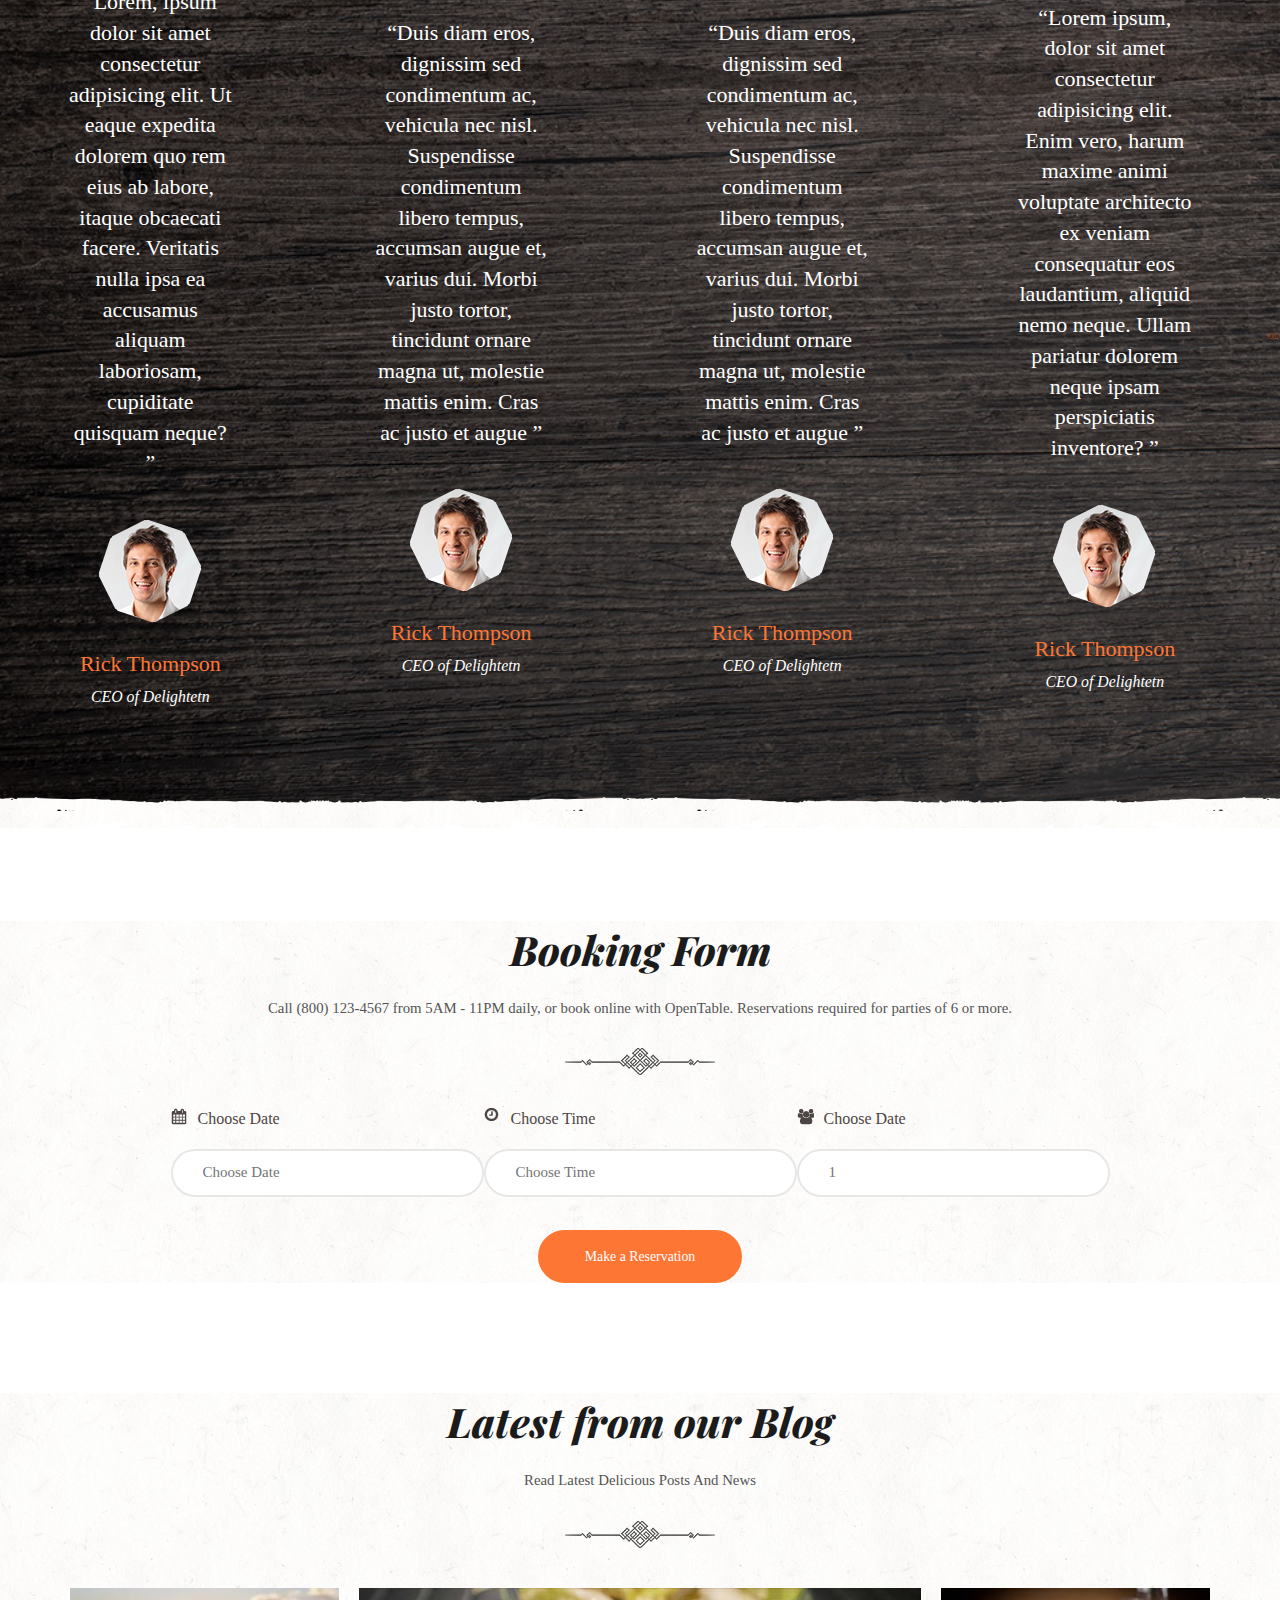
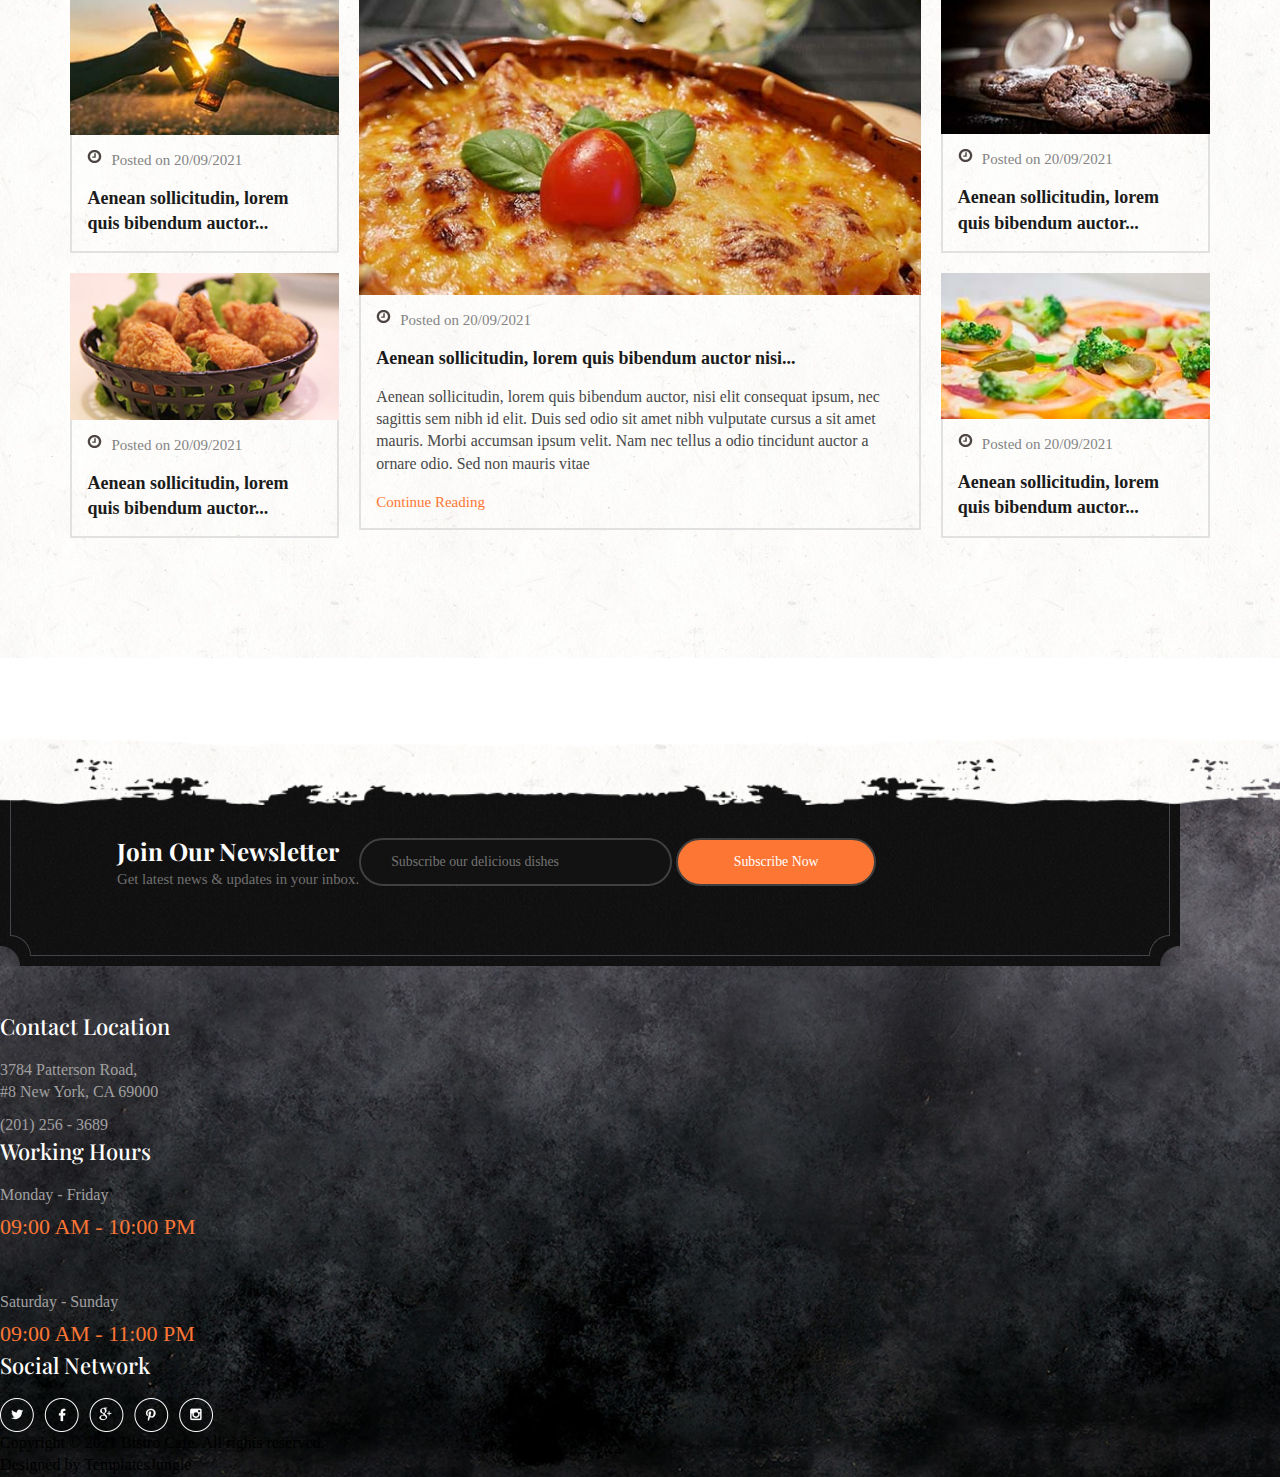
==== commit 1d6f5689: "Update index.html" ====
--- a/index.html
+++ b/index.html
@@ -203,13 +203,21 @@
                 <!-- <button class="reviews-carousel__prev">
                   <span class="reviews-carousel__icon-prev"></span>
                 </button> -->
+                 <div class="reviews-carousel__item">
+                  <p class="reviews-carousel__text">“Lorem, ipsum dolor sit amet consectetur adipisicing elit. Ut eaque expedita dolorem quo rem eius ab labore, itaque obcaecati facere. Veritatis nulla ipsa ea accusamus aliquam laboriosam, cupiditate quisquam neque? ”
+                  </p>
+                  <div class="reviews-carousel__photo">
+                    <img src="./img/what-client’s-say/rick.png" alt="">
+                  </div>
+                  <div class="reviews-carousel__name">Rick Thompson <br><span>CEO of Delightetn</span></div>
+                </div>
                 <div class="reviews-carousel__item">
                   <p class="reviews-carousel__text">“Duis diam eros, dignissim sed condimentum ac, vehicula nec nisl. Suspendisse condimentum libero tempus, accumsan augue et, varius dui. Morbi justo tortor, tincidunt ornare magna ut, molestie mattis enim. Cras ac justo et augue ”
                   </p>
                   <div class="reviews-carousel__photo">
                     <img src="./img/what-client’s-say/rick.png" alt="">
                   </div>
-                  <div class="reviews-carousel__name">Rick Thompson<br><span>CEO of Delightetn</span></div>
+                  <div class="reviews-carousel__name">Rick Thompson <br><span>CEO of Delightetn</span></div>
                 </div>
                 <div class="reviews-carousel__item">
                   <p class="reviews-carousel__text">“Duis diam eros, dignissim sed condimentum ac, vehicula nec nisl. Suspendisse condimentum libero tempus, accumsan augue et, varius dui. Morbi justo tortor, tincidunt ornare magna ut, molestie mattis enim. Cras ac justo et augue ”
@@ -217,19 +225,23 @@
                   <div class="reviews-carousel__photo">
                     <img src="./img/what-client’s-say/rick.png" alt="">
                   </div>
-                  <div class="reviews-carousel__name">Rick Thompson<br><span>CEO of Delightetn</span></div>
+                  <div class="reviews-carousel__name">Rick Thompson <br><span>CEO of Delightetn</span></div>
                 </div>
                 <div class="reviews-carousel__item">
-                  <p class="reviews-carousel__text">“Duis diam eros, dignissim sed condimentum ac, vehicula nec nisl. Suspendisse condimentum libero tempus, accumsan augue et, varius dui. Morbi justo tortor, tincidunt ornare magna ut, molestie mattis enim. Cras ac justo et augue ”
+                  <p class="reviews-carousel__text">“Lorem ipsum, dolor sit amet consectetur adipisicing elit. Enim vero, harum maxime animi voluptate architecto ex veniam consequatur eos laudantium, aliquid nemo neque. Ullam pariatur dolorem neque ipsam perspiciatis inventore? ”
                   </p>
                   <div class="reviews-carousel__photo">
                     <img src="./img/what-client’s-say/rick.png" alt="">
                   </div>
-                  <div class="reviews-carousel__name">Rick Thompson<br><span>CEO of Delightetn</span></div>
+                  <div class="reviews-carousel__name">Rick Thompson <br><span>CEO of Delightetn</span></div>
                 </div>
                 <!-- <button class="reviews-carousel__next">
                   <span class="reviews-carousel__icon-next"></span>
                 </button> -->
+                    <a class="slider-btn previous" onclick="setSlides(-1)">
+                <img src="./img/what-client’s-say/prev-next.png" alt="previous"></a>
+                <a class="slider-btn next" onclick="setSlides(1)">
+                  <img src="./img/what-client’s-say/prev-next.png" alt="previous"></a> 
               </div>
             </div>
           </div>
@@ -414,4 +426,5 @@
       </footer>
     </div><!--/.page -->
 </body>
+<script src="js/slider.js"></script>
 </html>
--- a/css/style.css
+++ b/css/style.css
@@ -16,6 +16,11 @@
   box-sizing: border-box;
   outline: none;
   line-height: 1.4;
+}
+img {
+  max-width: 100%;
+  height: auto;
+  display: block;
 }
 
 button {
@@ -44,7 +49,53 @@
 .general-button__link:hover {
   background: #f7651e;
 }
-
+.header-block {
+  display: flex;
+  flex-direction: column;
+  justify-content: center;
+  align-items: center;
+}
+
+.header-block__title {
+  margin-bottom: 10px;
+  color: white;
+  font-family: 'Playfair Display', serif;
+  font-style: italic;
+  font-weight: 800;
+  font-size: calc(30px + 15 * (100vw / 1800));
+  text-align: center;
+}
+
+.header-block__text {
+  margin-bottom: 33px;
+  color: #d2d2d2;
+  font-family: "LatoRegular";
+  font-size: 16px;
+  font-size: calc(12px + 4 * (100vw / 1800));
+}
+.booking-form-general {
+  display: flex;
+  flex-direction: column;
+  align-items: center;
+  margin-top: 110px;
+}
+
+.booking-form-general__title {
+  color: #1b1b1b;
+  margin-bottom: 20px;
+  font-family: 'Playfair Display', serif;
+  font-style: italic;
+  font-weight: 800;
+  text-align: center;
+  font-size: calc(30px + 15 * (100vw / 1800));
+}
+
+.booking-form-general__text {
+  color: #545454;
+  margin-bottom: 30px;
+  font-family: "LatoRegular";
+  font-size: calc(12px + 4 * (100vw / 1800));
+}
 .header {
   position: absolute;
   top: 0;
@@ -91,7 +142,31 @@
   top: 50px;
   left: 0;
 }
-
+.menu-burger__item {
+  margin-bottom: 30px;
+}
+
+.menu-burger__item:first-child {
+  margin-bottom: 0;
+}
+
+.menu-burger__link {
+  color: white;
+  font-family: 'Playfair Display', serif;
+  font-size: calc(35px + 35 * (100vw / 1800));
+  text-decoration: none;
+}
+.open {
+  display: flex;
+  flex-direction: column;
+  background: linear-gradient(90deg, #001c48 0%, #090979 50%, #001f4f 100%);
+  width: 100%;
+  height: 100vh;
+  position: fixed;
+  top: 0;
+  align-items: center;
+  justify-content: center;
+}
 .intro {
   background: url(../img/header/jarek-ceborski.jpg) no-repeat;
   background-size: cover;
@@ -145,7 +220,584 @@
   font-family: "LatoRegular";
   font-size: calc(12px + 7 * (100vw / 1800));
 }
-
-
-
-
+.who-we-are {
+  background: url(../img/who-we-are/bg.jpg) no-repeat;
+  background-size: cover;
+  display: flex;
+  align-items: center;
+}
+
+.who-we-are__inner {
+  display: flex;
+  justify-content: space-between;
+}
+
+.who-we-are__item {
+  display: flex;
+  justify-content: center;
+  align-content: center;
+  flex-direction: column;
+  position: relative;
+  z-index: 1;
+}
+
+.who-we-are__suptitle {
+  color: #fe7634;
+  font-family: LatoBold;
+  font-size: 15px;
+  text-transform: uppercase;
+}
+
+.who-we-are__title {
+  margin-bottom: 25px;
+  font-family: 'Playfair Display', serif;
+  font-style: italic;
+  font-weight: 800;
+  font-size: calc(30px + 15 * (100vw / 1800));
+}
+
+.who-we-are__text {
+  margin-bottom: 36px;
+  width: 90%;
+  color: #4e4f4e;
+  font-family: "LatoRegular";
+  font-size: calc(13px + 7 * (100vw / 1800));
+}
+
+.who-we-are__img {
+  width: 94%;
+}
+.delicious-flavour {
+  background: url(../img/delicious-flavour/bg.jpg);
+  background-size: cover;
+  width: 100%;
+  position: relative;
+}
+
+.delicious-flavour::before {
+  content: '';
+  background: url(../img/delicious-flavour/vector.png) no-repeat;
+  background-size: cover;
+  width: 100%;
+  height: 63px;
+  position: absolute;
+  top: -16px;
+  left: 0;
+}
+
+.delicious-flavour::after {
+  content: '';
+  background: url(../img/delicious-flavour/vector-bottom.png) no-repeat;
+  background-size: cover;
+  width: 100%;
+  height: 56px;
+  position: absolute;
+  bottom: -17px;
+  left: 0;
+}
+
+.delicious-flavour__inner {
+  display: flex;
+  flex-direction: column;
+  justify-content: center;
+  align-items: center;
+  margin: 150px 0;
+}
+
+.view-menu {
+  display: flex;
+  flex-wrap: wrap;
+  margin-top: 60px;
+  margin-bottom: 50px;
+  z-index: 1;
+}
+
+.view-menu__item {
+  background: #fff3e4;
+  position: relative;
+}
+
+.view-menu__item_col {
+  width: 25%;
+}
+
+.view-menu__item_col::before {
+  content: '';
+  border: 1px solid #9d9247;
+  width: 92%;
+  height: 95.6%;
+  position: absolute;
+  top: 13px;
+  left: 11px;
+}
+
+.view-menu__item_row {
+  width: 50%;
+}
+
+.view-menu__row {
+  display: flex;
+  position: relative;
+}
+
+.view-menu__row::before {
+  content: '';
+  border: 1px solid #9d9247;
+  width: 95.6%;
+  height: 92%;
+  position: absolute;
+  top: 13px;
+  left: 11px;
+}
+
+.view-menu__top, .view-menu__bottom {
+  display: flex;
+  flex-direction: column;
+  justify-content: center;
+  align-items: center;
+}
+
+.view-menu__top_s, .view-menu__bottom_s {
+  width: auto;
+  height: 295px;
+}
+
+.view-menu__title {
+  margin-bottom: 13px;
+  color: #1e1e1e;
+  font-family: "LatoBold";
+  font-size: calc(16px + 8 * (100vw / 1800));
+}
+
+.view-menu__price {
+  margin-bottom: 18px;
+  color: #fe7634;
+  font-family: "LatoBold";
+  font-size: calc(25px + 15 * (100vw / 1800));
+}
+
+.view-menu__text {
+  width: 191px;
+  color: #494949;
+  font-family: "LatoRegular";
+  font-size: calc(13px + 4 * (100vw / 1800));
+  text-align: center;
+}
+
+.meet-our-chef {
+  padding-top: 110px;
+  background: url(../img/meet-our-chef/bg.jpg) no-repeat;
+  background-size: cover;
+  width: 100%;
+  position: relative;
+  }
+  .meet-our-chef::after {
+  content: '';
+  background: url(../img/meet-our-chef/bg.png) no-repeat;
+  background-size: cover;
+  width: 100%;
+  height: 100px;
+  position: absolute;
+  bottom: 0;
+  left: 0;
+  }
+  .meet-our-chef__inner {
+  display: flex;
+  justify-content: space-between;
+  }
+  .meet-our-chef__suptitle {
+  color: #fe7634;
+  font-family: LatoBold;
+  font-size: 15px;
+  text-transform: uppercase;
+  }
+  .meet-our-chef__title {
+  margin-bottom: 25px;
+  font-family: 'Playfair Display', serif;
+  font-style: italic;
+  font-weight: 800;
+  font-size: calc(30px + 15 * (100vw / 1800));
+  }
+  .meet-our-chef__text {
+  width: 87%;
+  margin-bottom: 33px;
+  color: #545454;
+  font-family: "LatoRegular";
+  font-size: calc(13px + 7 * (100vw / 1800));
+  }
+  .meet-our-chef__name {
+  color: #fe7634;
+  margin-bottom: 30px;
+  font-family: "LatoBold";
+  font-size: 22px;
+  }
+  
+  .meet-our-chef__name > span {
+  color: #858585;
+  font-family: "LatoRegular";
+  font-size: 16px;
+  }
+
+.what-client-say {
+  background: url(../img/what-client’s-say/bg.jpg) no-repeat;
+  background-size: cover;
+  padding-bottom: 100px;
+  position: relative;
+}
+
+.what-client-say::after {
+  content: '';
+  background: url(../img/delicious-flavour/vector-bottom.png) no-repeat;
+  background-size: cover;
+  width: 100%;
+  height: 31px;
+  position: absolute;
+  bottom: -17px;
+  left: 0;
+}
+
+.what-client-say__inner {
+  margin-top: 110px;
+}
+.reviews-carousel {
+  display: flex;
+  justify-content: center;
+  align-items: center;
+  position: relative;
+}
+
+
+.reviews-carousel__item {
+  display: flex;
+  flex-direction: column;
+  align-items: center;
+}
+
+.reviews-carousel__text {
+  color: white;
+  width: 55%;
+  margin: auto;
+  padding-top: 26px;
+  padding-bottom: 40px;
+  font-family: "LatoRegular";
+  font-size: calc(12px + 14 * (100vw / 1800));
+  text-align: center;
+}
+
+.reviews-carousel__photo {
+  display: flex;
+  justify-content: center;
+}
+
+.reviews-carousel__name {
+  color: #fe7634;
+  margin-top: 20px;
+  font-family: "LatoBold";
+  font-size: 22px;
+  text-align: center;
+}
+
+.reviews-carousel__name > span {
+  color: white;
+  font-family: "LatoRegular";
+  font-style: italic;
+  font-size: calc(13px + 4 * (100vw / 1800));
+}
+
+.reviews-carousel > .slick-prev {
+  background: url(../img/what-client’s-say/prev-next.png);
+  width: 42px;
+  height: 42px;
+  position: absolute;
+  top: 47px;
+  left: 128px;
+  font-size: 0;
+  cursor: pointer;
+  z-index: 111;
+}
+
+.reviews-carousel > .slick-next {
+  background: url(../img/what-client’s-say/prev-next.png);
+  transform: rotate(180deg);
+  width: 42px;
+  height: 42px;
+  position: absolute;
+  top: 47px;
+  right: 128px;
+  font-size: 0;
+  cursor: pointer;
+  z-index: 111;
+}
+.booking-form {
+  background: url(../img/bookin-form/bg.jpg) no-repeat;
+  background-size: cover;
+  height: 100%;
+}
+
+.booking-form-enter {
+  margin-top: 33px;
+  display: flex;
+  justify-content: center;
+  flex-direction: column;
+  align-items: center;
+}
+
+.booking-form-enter > fieldset {
+  display: flex;
+  justify-content: center;
+  margin-bottom: 33px;
+}
+
+.booking-form-enter__label-icons {
+  display: flex;
+  margin-bottom: 18px;
+}
+
+.booking-form-enter__label {
+  color: #4d4543;
+  font-family: "LatoBold";
+  font-size: 16px;
+}
+
+.booking-form-enter__icon {
+  width: 17px;
+  height: auto;
+  margin-right: 10px;
+}
+
+.booking-form-enter__icon_date {
+  background: url(../img/bookin-form/date.png) no-repeat;
+}
+
+.booking-form-enter__icon_time {
+  background: url(../img/bookin-form/time.png) no-repeat;
+}
+
+.booking-form-enter__icon_people {
+  background: url(../img/bookin-form/people.png) no-repeat;
+}
+
+.booking-form-enter__input {
+  padding-left: 30px;
+  color: #e7e7e6;
+  border: 2px solid #e7e7e6;
+  border-radius: 28px;
+  width: 313px;
+  height: 48px;
+  font-family: "LatoBold";
+  font-size: 15px;
+}
+
+.booking-form-enter__input:hover {
+  background: #e7e7e6;
+}
+
+.booking-form-enter__input:focus {
+  background: #e7e7e6;
+}
+
+.blog {
+  background: url(../img/blog/bg.jpg) no-repeat;
+  background-size: cover;
+  height: 100%;
+  padding-bottom: 100px;
+}
+
+.blog__inner {
+  display: flex;
+  justify-content: center;
+  flex-wrap: wrap;
+  margin-top: 40px;
+}
+
+.blog__col {
+  width: 21%;
+}
+
+.blog__col_s {
+  width: 47%;
+}
+
+.blog__item {
+  height: auto;
+  margin-bottom: 20px;
+}
+
+.blog__item_s {
+  margin: 0 20px;
+}
+
+.blog__picture {
+  display: flex;
+}
+
+.blog__content {
+  padding: 15px;
+  border-left: 2px solid #e1e1e1;
+  border-right: 2px solid #e1e1e1;
+  border-bottom: 2px solid #e1e1e1;
+}
+
+.blog__text-icons {
+  display: flex;
+  margin-bottom: 15px;
+}
+
+.blog__icon {
+  background: url(../img/bookin-form/time.png) no-repeat;
+  width: 17px;
+  height: auto;
+  margin-right: 7px;
+}
+
+.blog__date {
+  color: #848484;
+  font-family: "LatoBold";
+  font-size: 15px;
+}
+
+.blog__title {
+  color: #1b1b1b;
+  font-family: "LatoBold";
+  font-size: 18px;
+}
+
+.blog__text {
+  color: #494949;
+  margin-top: 15px;
+  margin-bottom: 16px;
+  font-family: "LatoRegular";
+  font-size: calc(13px + 4 * (100vw / 1800));
+}
+
+.blog__link {
+  color: #fe7634;
+  font-family: "LatoBold";
+  font-size: 15px;
+  text-decoration: none;
+}
+
+.blog__link::after {
+  content: '';
+  background: url(../img/blog/next.png) no-repeat;
+  width: 6px;
+  height: auto;
+}
+.footer {
+  background: url(../img/footer/bg.jpg) no-repeat;
+  background-size: cover;
+  width: 100%;
+  position: relative;
+}
+
+.footer::before {
+  content: '';
+  background: url(../img/footer/vector.png) no-repeat;
+  background-size: cover;
+  width: 100%;
+  height: 68px;
+  position: absolute;
+  top: -21px;
+  left: 0;
+}
+.subscribe {
+  background: url(../img/footer/subscribe-bg.png) no-repeat;
+  background-size: contain;
+  width: 100%;
+  height: 208px;
+  margin-top: 100px;
+  padding-left: 117px;
+  display: flex;
+  align-items: center;
+}
+
+.subscribe__title {
+  color: #ffffff;
+  font-family: 'Playfair Display', serif;
+  font-size: calc(20px + 6 * (100vw / 1800));
+}
+
+.subscribe__text {
+  color: #717171;
+  font-family: "LatoRegular";
+  font-size: calc(12px + 4 * (100vw / 1800));
+}
+
+.subscribe__input {
+  padding-left: 30px;
+  color: #e7e7e6;
+  background: #121212;
+  border: 2px solid #404040;
+  border-radius: 28px;
+  width: 313px;
+  height: 48px;
+  font-family: "LatoBold";
+  font-size: calc(11px + 4 * (100vw / 1800));
+}
+
+.subscribe__input:hover {
+  background: #404040;
+}
+
+.subscribe__input:focus {
+  background: #404040;
+}
+
+.subscribe__btn {
+  color: #ffffff;
+  background: #fe7634;
+  border: 2px solid #404040;
+  border-radius: 28px;
+  width: 200px;
+  height: 48px;
+  font-family: "LatoBold";
+  font-size: calc(11px + 4 * (100vw / 1800));
+  cursor: pointer;
+}
+
+.subscribe__btn:hover {
+  background: #f7651e;
+}
+
+.footer-menu {
+  margin-top: 45px;
+}
+
+.footer-menu::after {
+  content: '';
+  width: 100%;
+  padding-top: 50px;
+  margin-bottom: 32px;
+  border-bottom: 2px solid #3b3f43;
+}
+
+.footer-menu__title {
+  color: white;
+  margin-bottom: 17px;
+  font-family: 'Playfair Display', serif;
+  font-size: 22px;
+  font-weight: 500;
+}
+
+.footer-menu__text {
+  color: #a0a0a0;
+  font-family: "LatoRegular";
+  font-size: 16px;
+}
+
+.footer-menu__text > span {
+  margin-top: 10px;
+  display: block;
+}
+
+.footer-menu__text_p {
+  padding-top: 48px;
+}
+
+.footer-menu__time {
+  color: #fe7634;
+  display: block;
+  margin-top: 6px;
+  font-family: "LatoBold";
+  font-size: 22px;
+}
